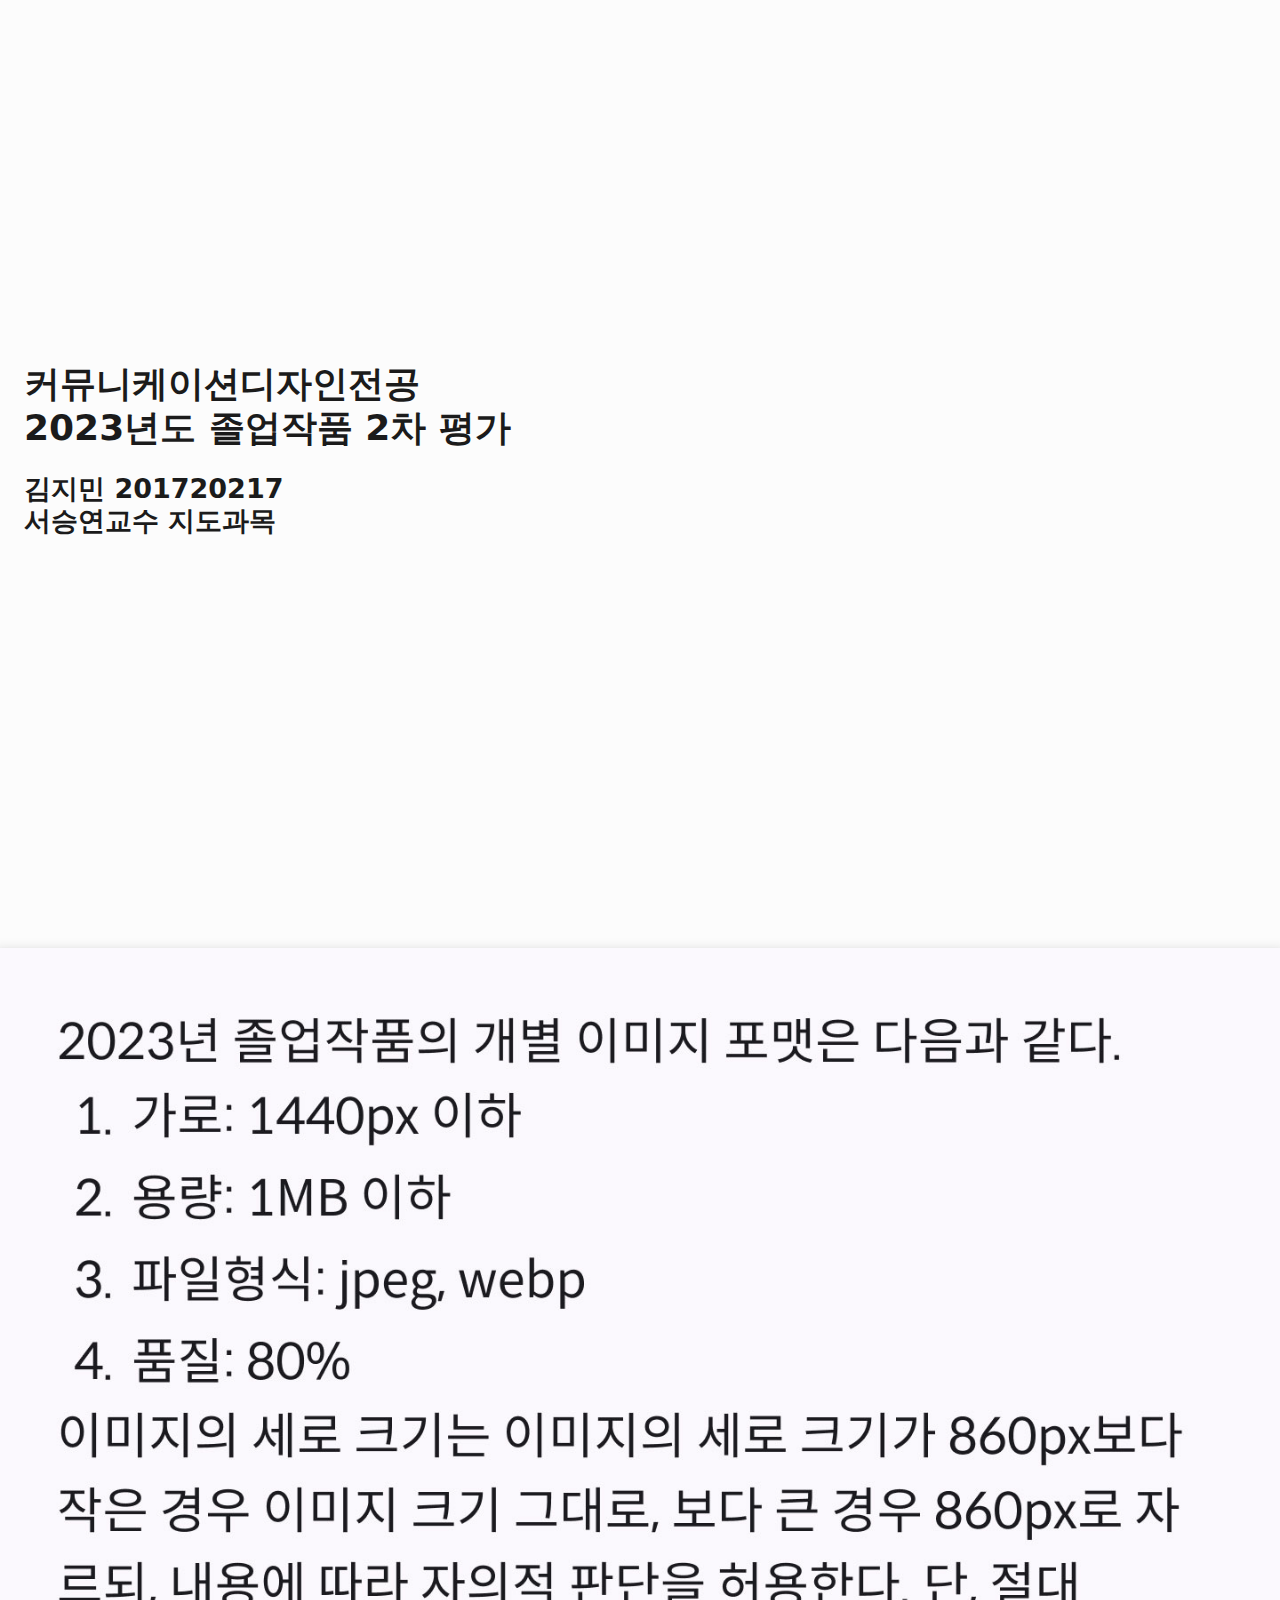
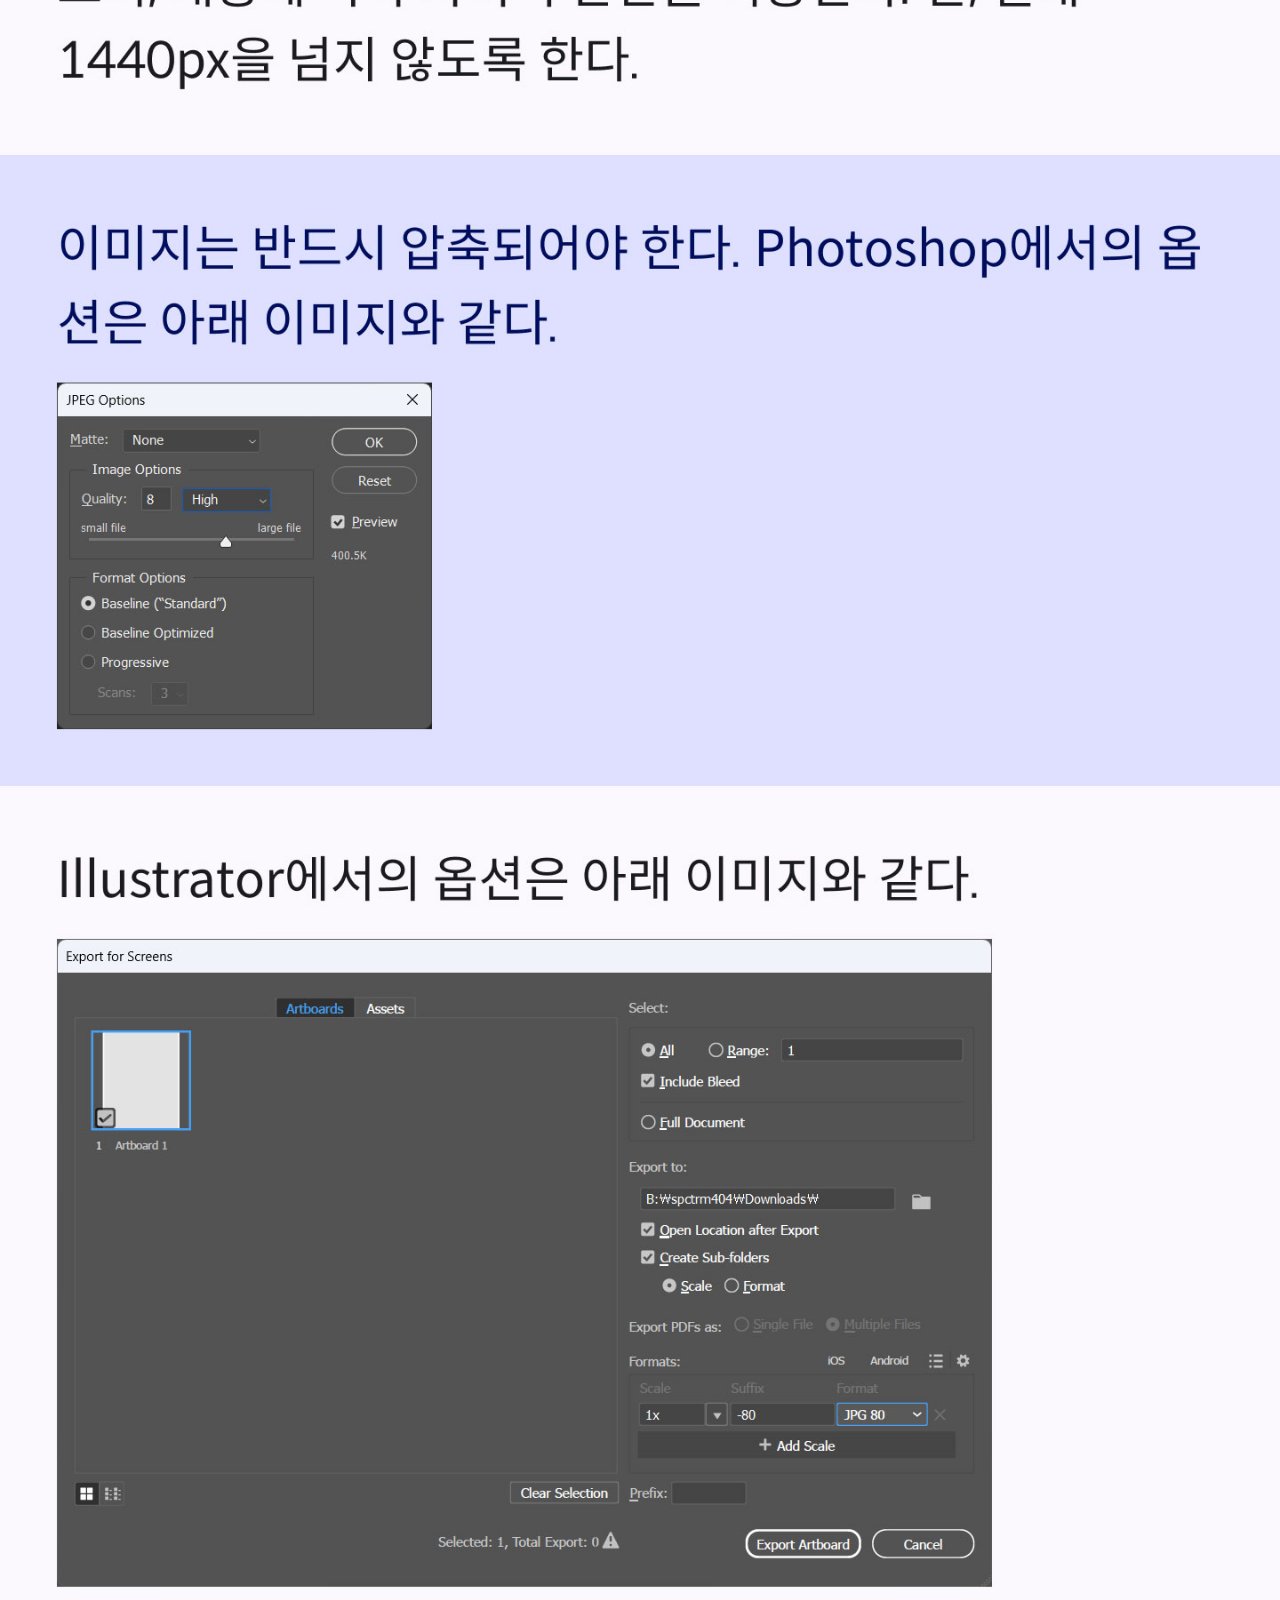
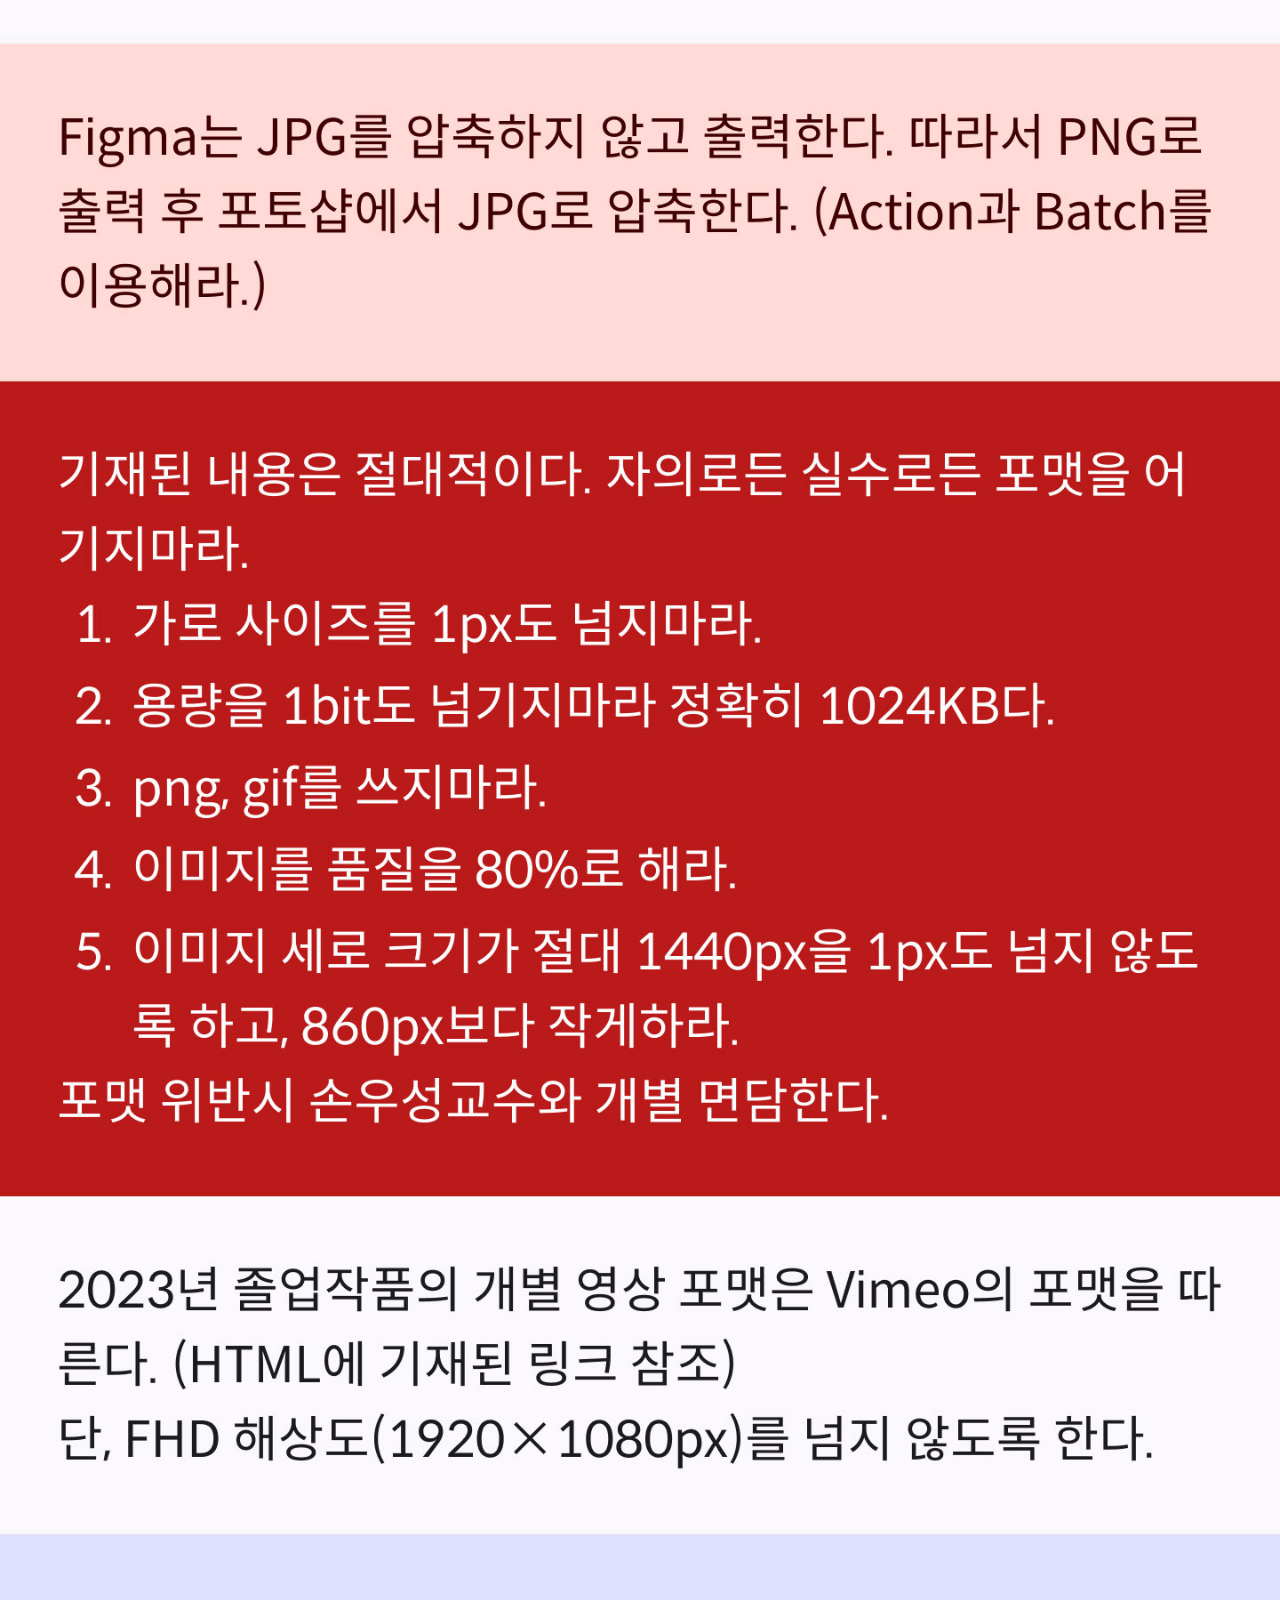
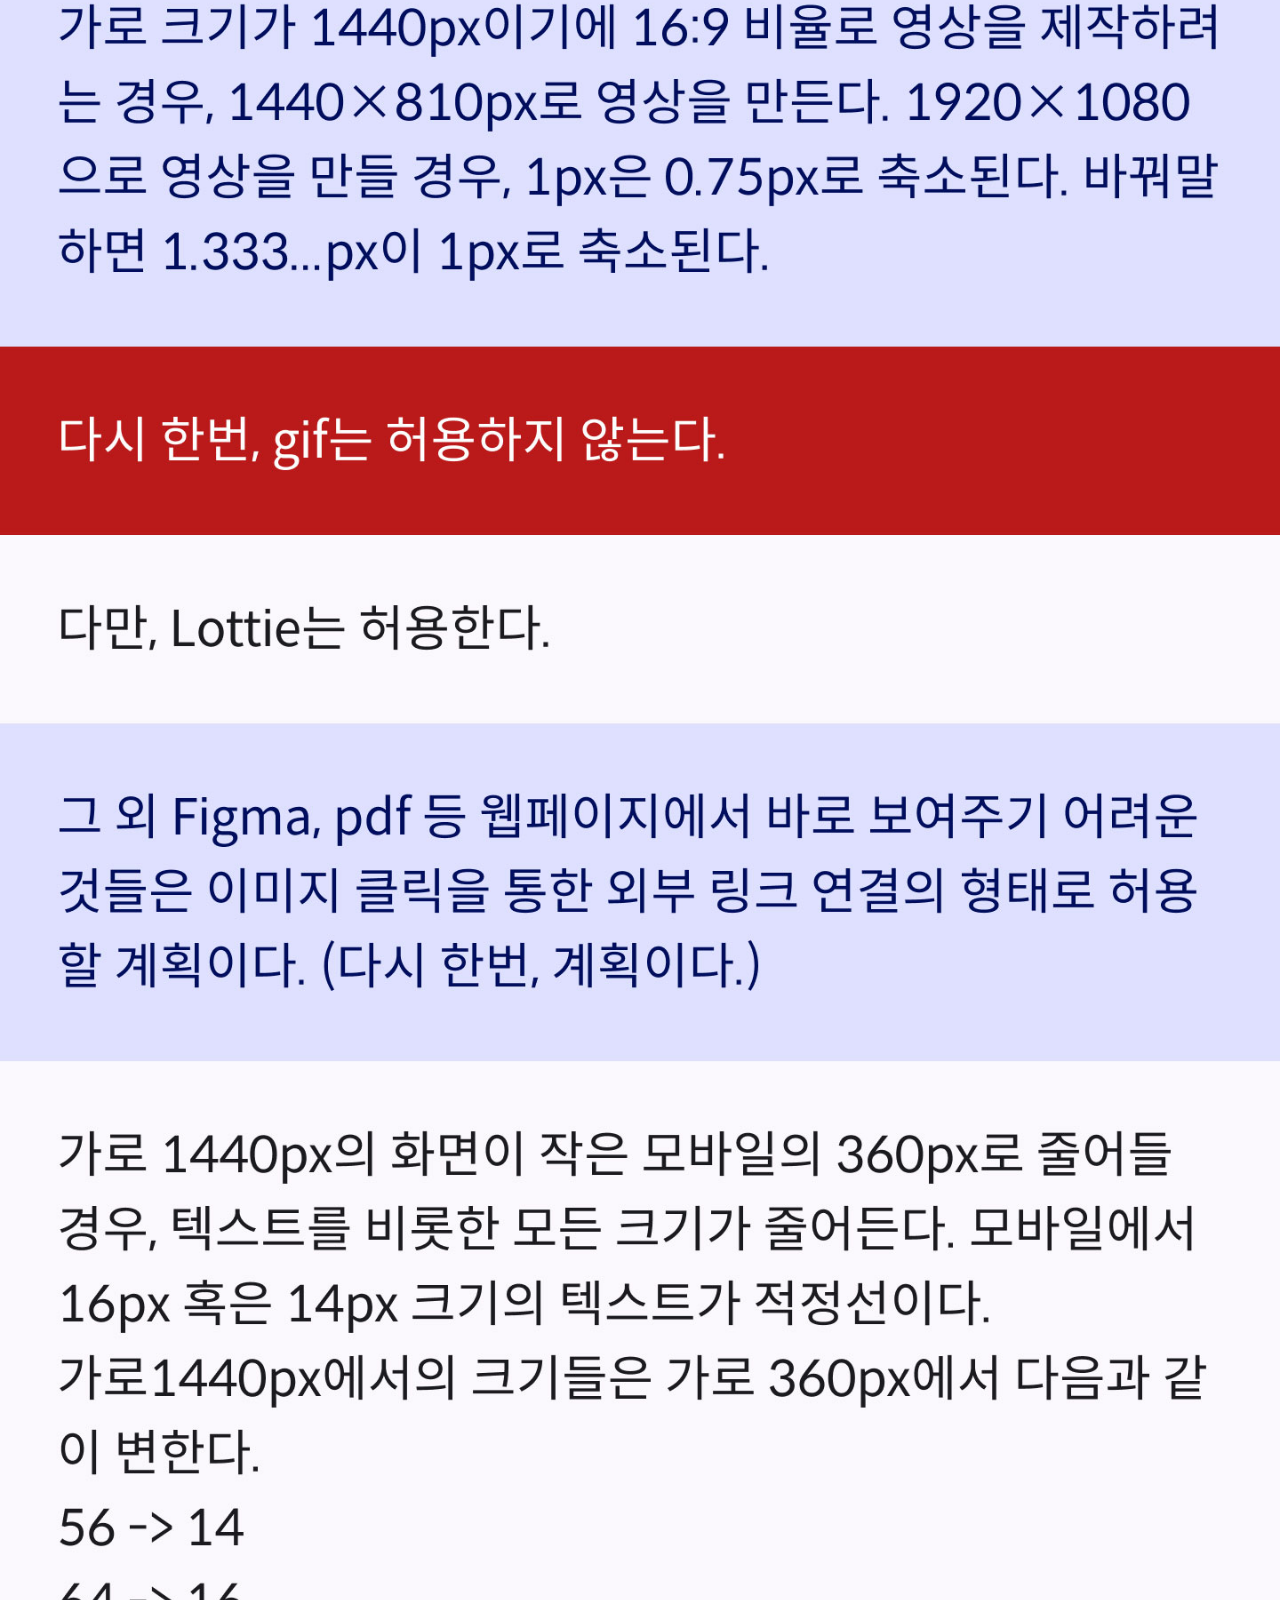
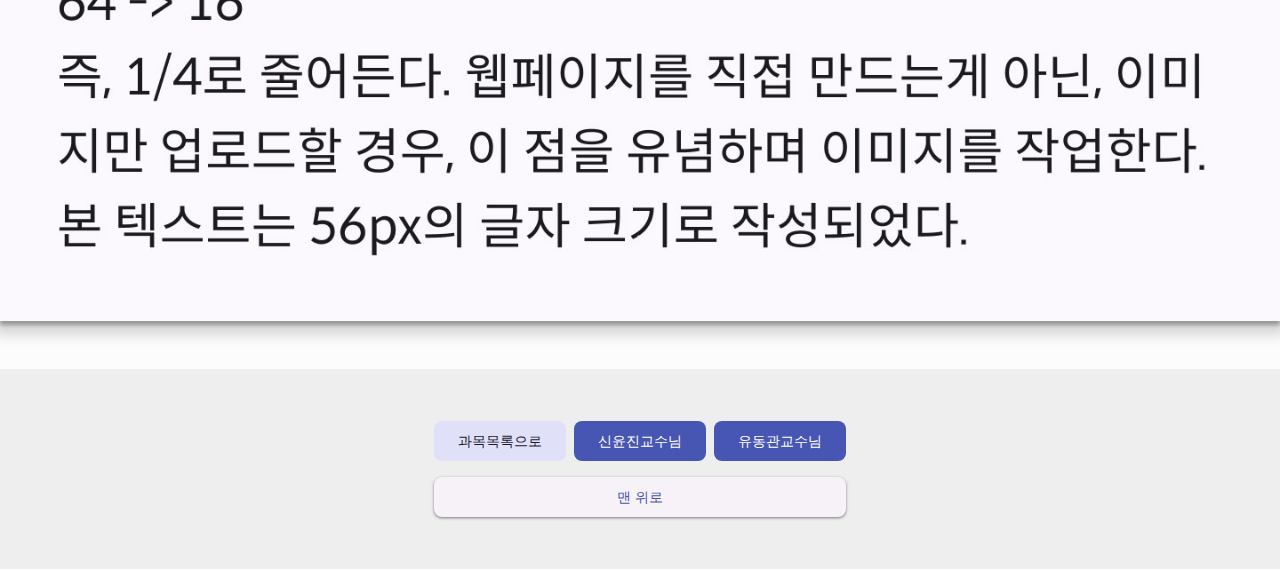
==== src/subject1/subject1.html @ 8c080e9e "졸전2차" ====
<!DOCTYPE html>
<html lang="ko">
  <head>
    <meta charset="UTF-8" />
    <meta http-equiv="X-UA-Compatible" content="IE=edge" />
    <meta name="viewport" content="width=device-width, initial-scale=1.0" />
    <link rel="stylesheet" href="../../style/subject.css" />
    <title></title>
    <script>
      const index = 1;
    </script>
    <script src="./script/reference.js"></script>
    <script type="module" src="../../script/subject.js" defer></script>
  </head>
  <body>
    <header id="header">
      <div class="wrapper">
        <h1 id="title"></h1>
        <h2 id="subtitle"></h2>
      </div>
    </header>
    <main>
      <div class="shaddowWrap">
        <section>
          <div class="wrapper">
            <!-- 이 아래로만 수정하시오. 이 위를 수정해서 발생하는 모든 문제는 학생이 알아서 해결하시오. -->
            <!-- 절대 1개 파일의 용량이 100MB를 넘지 않도록 하시오. 이를 어겨 발생하는 모든 문제는 학생이 알아서 해결하시오. -->
            <!-- 1개 파일의 용량을 1MB 이하로 하시오. -->
            <!-- 비메오 영상 포맷 가이드라인 링크: https://help.vimeo.com/hc/en-us/articles/12426043233169-Video-and-audio-compression-guidelines -->
            <img src="./assets/sliced_01.jpg" alt="" />
            <img src="./assets/sliced_02.jpg" alt="" />
            <img src="./assets/sliced_03.jpg" alt="" />
            <img src="./assets/sliced_04.jpg" alt="" />
            <img src="./assets/sliced_05.jpg" alt="" />
            <img src="./assets/sliced_06.jpg" alt="" />
            <img src="./assets/sliced_07.jpg" alt="" />
            <img src="./assets/sliced_08.jpg" alt="" />
            <img src="./assets/sliced_09.jpg" alt="" />
            <!-- 비메오 영상 포맷 가이드라인 링크: https://help.vimeo.com/hc/en-us/articles/12426043233169-Video-and-audio-compression-guidelines -->
            <!-- 1개 파일의 용량을 1MB 이하로 하시오. -->
            <!-- 절대 1개 파일의 용량이 100MB를 넘지 않도록 하시오. 이를 어겨 발생하는 모든 문제는 학생이 알아서 해결하시오. -->
            <!-- 이 위로만 수정하시오. 이 아래를 수정해서 발생하는 모든 문제는 학생이 알아서 해결하시오. -->
          </div>
        </section>
      </div>
    </main>
    <nav>
      <div class="wrapper">
        <a
          href="../../index.html"
          class="btn btn--width-stretch btn--type-tonal">
          과목목록으로
        </a>
        <a
          href="../subject1/subject1.html"
          id="subject1"
          class="subject btn btn--width-stretch"></a>
        <a
          href="../subject2/subject2.html"
          id="subject2"
          class="subject btn btn--width-stretch"></a>
        <a
          href="../subject3/subject3.html"
          id="subject3"
          class="subject btn btn--width-stretch"></a>
        <a
          class="fullColumn innerLink btn btn--width-stretch btn--type-elevated"
          href="#header">
          맨 위로
        </a>
      </div>
    </nav>
  </body>
</html>
---- style/subject.css ----
/* stylelint-disable selector-class-pattern */
@import "./theme.dark.css" (prefers-color-scheme: dark);
@import "./theme.light.css" (prefers-color-scheme: light);
:root {
  --max-width: 90rem;
}

*,
*::before,
*::after {
  box-sizing: border-box;
}

html {
  color-scheme: light dark;
  scroll-behavior: smooth;
}

body {
  margin: 0;
  overflow-x: hidden;
  background: var(--bg);
  color: var(--txt);
  font-family: system-ui;
  font-size: 1.125rem;
  line-height: 1.5;
}

h1,
h2,
h3,
h4,
h5,
h6 {
  line-height: 1.2;
}

a {
  color: var(--txt-primary);
  text-decoration: none;
}
a:link {
  color: var(--txt-primary);
}
a:visited {
  color: var(--txt-tertiary);
}
a:hover {
  color: var(--txt-primary);
}
a:focus {
  color: var(--txt-primary);
}
a:active {
  color: var(--txt-primary);
}

iframe,
img,
picture,
svg,
video {
  display: block;
  max-width: 100%;
}

.wrapper {
  max-width: var(--max-width);
  margin-inline: auto;
  padding: 3rem 1.5rem;
}

a.btn,
.btn {
  display: flex;
  position: relative;
  z-index: 1;
  align-items: center;
  justify-content: center;
  width: -moz-fit-content;
  width: fit-content;
  min-height: 3rem;
  padding-inline: 1.5rem;
  color: var(--btn-filled-txt);
  font-size: 0.875rem;
  font-weight: 500;
  line-height: 1.25rem;
  text-align: center;
}
a.btn::after,
.btn::after {
  content: "";
  position: absolute;
  z-index: -1;
  height: 2.5rem;
  transition: background-color 150ms ease-out, box-shadow 150ms ease-out, color 150ms ease-out;
  border-radius: 0.5rem;
  background-color: var(--btn-filled-bg);
  inset-inline: 0;
}
a.btn:hover,
.btn:hover {
  color: var(--btn-filled-txt);
}
a.btn:hover::after,
.btn:hover::after {
  background-color: var(--btn-filled-bg-hover);
}
a.btn:focus,
.btn:focus {
  color: var(--btn-filled-txt);
}
a.btn:focus::after,
.btn:focus::after {
  background-color: var(--btn-filled-bg-focused);
}
a.btn:active,
.btn:active {
  color: var(--btn-filled-txt);
}
a.btn:active::after,
.btn:active::after {
  background-color: var(--btn-filled-bg-pressed);
}
a.btn.disabled,
.btn.disabled {
  color: var(--btn-filled-txt-disabled);
}
a.btn.disabled::after,
.btn.disabled::after {
  background-color: var(--btn-filled-bg-disabled);
}
a.btn--width-stretch,
.btn--width-stretch {
  width: 100%;
}
a.btn--type-tonal,
.btn--type-tonal {
  color: var(--btn-tonal-txt);
}
a.btn--type-tonal::after,
.btn--type-tonal::after {
  background-color: var(--btn-tonal-bg);
}
a.btn--type-tonal:hover,
.btn--type-tonal:hover {
  color: var(--btn-tonal-txt);
}
a.btn--type-tonal:hover::after,
.btn--type-tonal:hover::after {
  background-color: var(--btn-tonal-bg-hover);
}
a.btn--type-tonal:focus,
.btn--type-tonal:focus {
  color: var(--btn-tonal-txt);
}
a.btn--type-tonal:focus::after,
.btn--type-tonal:focus::after {
  background-color: var(--btn-tonal-bg-focused);
}
a.btn--type-tonal:active,
.btn--type-tonal:active {
  color: var(--btn-tonal-txt);
}
a.btn--type-tonal:active::after,
.btn--type-tonal:active::after {
  background-color: var(--btn-tonal-bg-pressed);
}
a.btn--type-tonal.disabled,
.btn--type-tonal.disabled {
  color: var(--btn-tonal-txt-disabled);
}
a.btn--type-tonal.disabled::after,
.btn--type-tonal.disabled::after {
  background-color: var(--btn-tonal-bg-disabled);
}
a.btn--type-elevated,
.btn--type-elevated {
  color: var(--btn-elevated-txt);
}
a.btn--type-elevated::after,
.btn--type-elevated::after {
  background-color: var(--btn-elevated-bg);
}
a.btn--type-elevated:hover,
.btn--type-elevated:hover {
  color: var(--btn-elevated-txt);
}
a.btn--type-elevated:hover::after,
.btn--type-elevated:hover::after {
  background-color: var(--btn-elevated-bg-hover);
}
a.btn--type-elevated:focus,
.btn--type-elevated:focus {
  color: var(--btn-elevated-txt);
}
a.btn--type-elevated:focus::after,
.btn--type-elevated:focus::after {
  background-color: var(--btn-elevated-bg-focused);
}
a.btn--type-elevated:active,
.btn--type-elevated:active {
  color: var(--btn-elevated-txt);
}
a.btn--type-elevated:active::after,
.btn--type-elevated:active::after {
  background-color: var(--btn-elevated-bg-pressed);
}
a.btn--type-elevated.disabled,
.btn--type-elevated.disabled {
  color: var(--btn-elevated-txt-disabled);
}
a.btn--type-elevated.disabled::after,
.btn--type-elevated.disabled::after {
  background-color: var(--btn-elevated-bg-disabled);
}

@media (prefers-color-scheme: dark) {
  .btn:hover::after {
    box-shadow: 0 0.0625rem 0.1875rem 0.0625rem rgba(0, 0, 0, 0.15), 0 0.0625rem 0.125rem rgba(0, 0, 0, 0.3);
  }
  .btn--type-elevated::after {
    box-shadow: 0 0.0625rem 0.1875rem 0.0625rem rgba(0, 0, 0, 0.15), 0 0.0625rem 0.125rem rgba(0, 0, 0, 0.3);
  }
  .btn--type-elevated:hover::after {
    box-shadow: 0 0.125rem 0.375rem 0.125rem rgba(0, 0, 0, 0.15), 0 0.0625rem 0.125rem rgba(0, 0, 0, 0.3);
  }
  .btn--type-elevated:focus::after {
    box-shadow: 0 0.0625rem 0.1875rem 0.0625rem rgba(0, 0, 0, 0.15), 0 0.0625rem 0.125rem rgba(0, 0, 0, 0.3);
  }
  .btn--type-elevated:active::after {
    box-shadow: 0 0.0625rem 0.1875rem 0.0625rem rgba(0, 0, 0, 0.15), 0 0.0625rem 0.125rem rgba(0, 0, 0, 0.3);
  }
}
@media (prefers-color-scheme: light) {
  .btn:hover::after {
    box-shadow: 0 0.0625rem 0.125rem rgba(0, 0, 0, 0.3), 0 0.0625rem 0.1875rem 0.0625rem rgba(0, 0, 0, 0.15);
  }
  .btn--type-elevated::after {
    box-shadow: 0 0.0625rem 0.125rem rgba(0, 0, 0, 0.3), 0 0.0625rem 0.1875rem 0.0625rem rgba(0, 0, 0, 0.15);
  }
  .btn--type-elevated:hover::after {
    box-shadow: 0 0.0625rem 0.125rem rgba(0, 0, 0, 0.3), 0 0.125rem 0.375rem 0.125rem rgba(0, 0, 0, 0.15);
  }
  .btn--type-elevated:focus::after {
    box-shadow: 0 0.0625rem 0.125rem rgba(0, 0, 0, 0.3), 0 0.0625rem 0.1875rem 0.0625rem rgba(0, 0, 0, 0.15);
  }
  .btn--type-elevated:active::after {
    box-shadow: 0 0.0625rem 0.125rem rgba(0, 0, 0, 0.3), 0 0.0625rem 0.1875rem 0.0625rem rgba(0, 0, 0, 0.15);
  }
}
iframe,
img,
picture,
svg,
video,
.lottie {
  margin-inline: auto;
}
iframe.fullWidth,
img.fullWidth,
picture.fullWidth,
svg.fullWidth,
video.fullWidth,
.lottie.fullWidth {
  width: 100%;
}

header .wrapper {
  display: flex;
  flex-direction: column;
  align-items: flex-start;
  justify-content: center;
  min-height: 100dvh;
  gap: 1.5rem;
}
header .wrapper > * {
  margin: 0;
}

nav {
  background-color: var(--bg-variant);
  color: var(--txt-variant);
}
nav .wrapper {
  display: grid;
  grid-template-columns: repeat(3, 1fr);
  grid-template-rows: repeat(2, 1fr);
  align-items: center;
  width: -moz-fit-content;
  width: fit-content;
  justify-items: stretch;
  gap: 0.5rem;
}
nav .wrapper .fullColumn {
  grid-column: 1/-1;
}

main .shaddowWrap {
  position: relative;
  max-width: var(--max-width);
  margin: 3rem auto;
}
main section:has(h1, h2, h3, h4, h5, h6, p) .wrapper {
  box-sizing: content-box;
  max-width: 80ch;
}
main section:has(iframe, img, picture, svg, video, .lottie) .wrapper {
  padding: 0;
}

footer ol li {
  text-transform: capitalize;
}

@media (prefers-color-scheme: dark) {
  main .shaddowWrap {
    box-shadow: 0 0.5rem 0.75rem 0.375rem rgba(0, 0, 0, 0.15), 0 0.25rem 0.25rem rgba(0, 0, 0, 0.3);
  }
}
@media (prefers-color-scheme: light) {
  main .shaddowWrap {
    box-shadow: 0 0.5rem 0.75rem 0.375rem rgba(0, 0, 0, 0.15), 0 0.25rem 0.25rem rgba(0, 0, 0, 0.3);
  }
}
@media (width < 37.5rem) {
  body {
    font-size: 16px;
  }
  .wrapper {
    padding-inline: 1rem;
  }
  nav .wrapper {
    grid-template-columns: 1fr;
    grid-template-rows: repeat(4, 1fr);
  }
  nav .wrapper .fullColumn {
    grid-column: 1;
  }
}
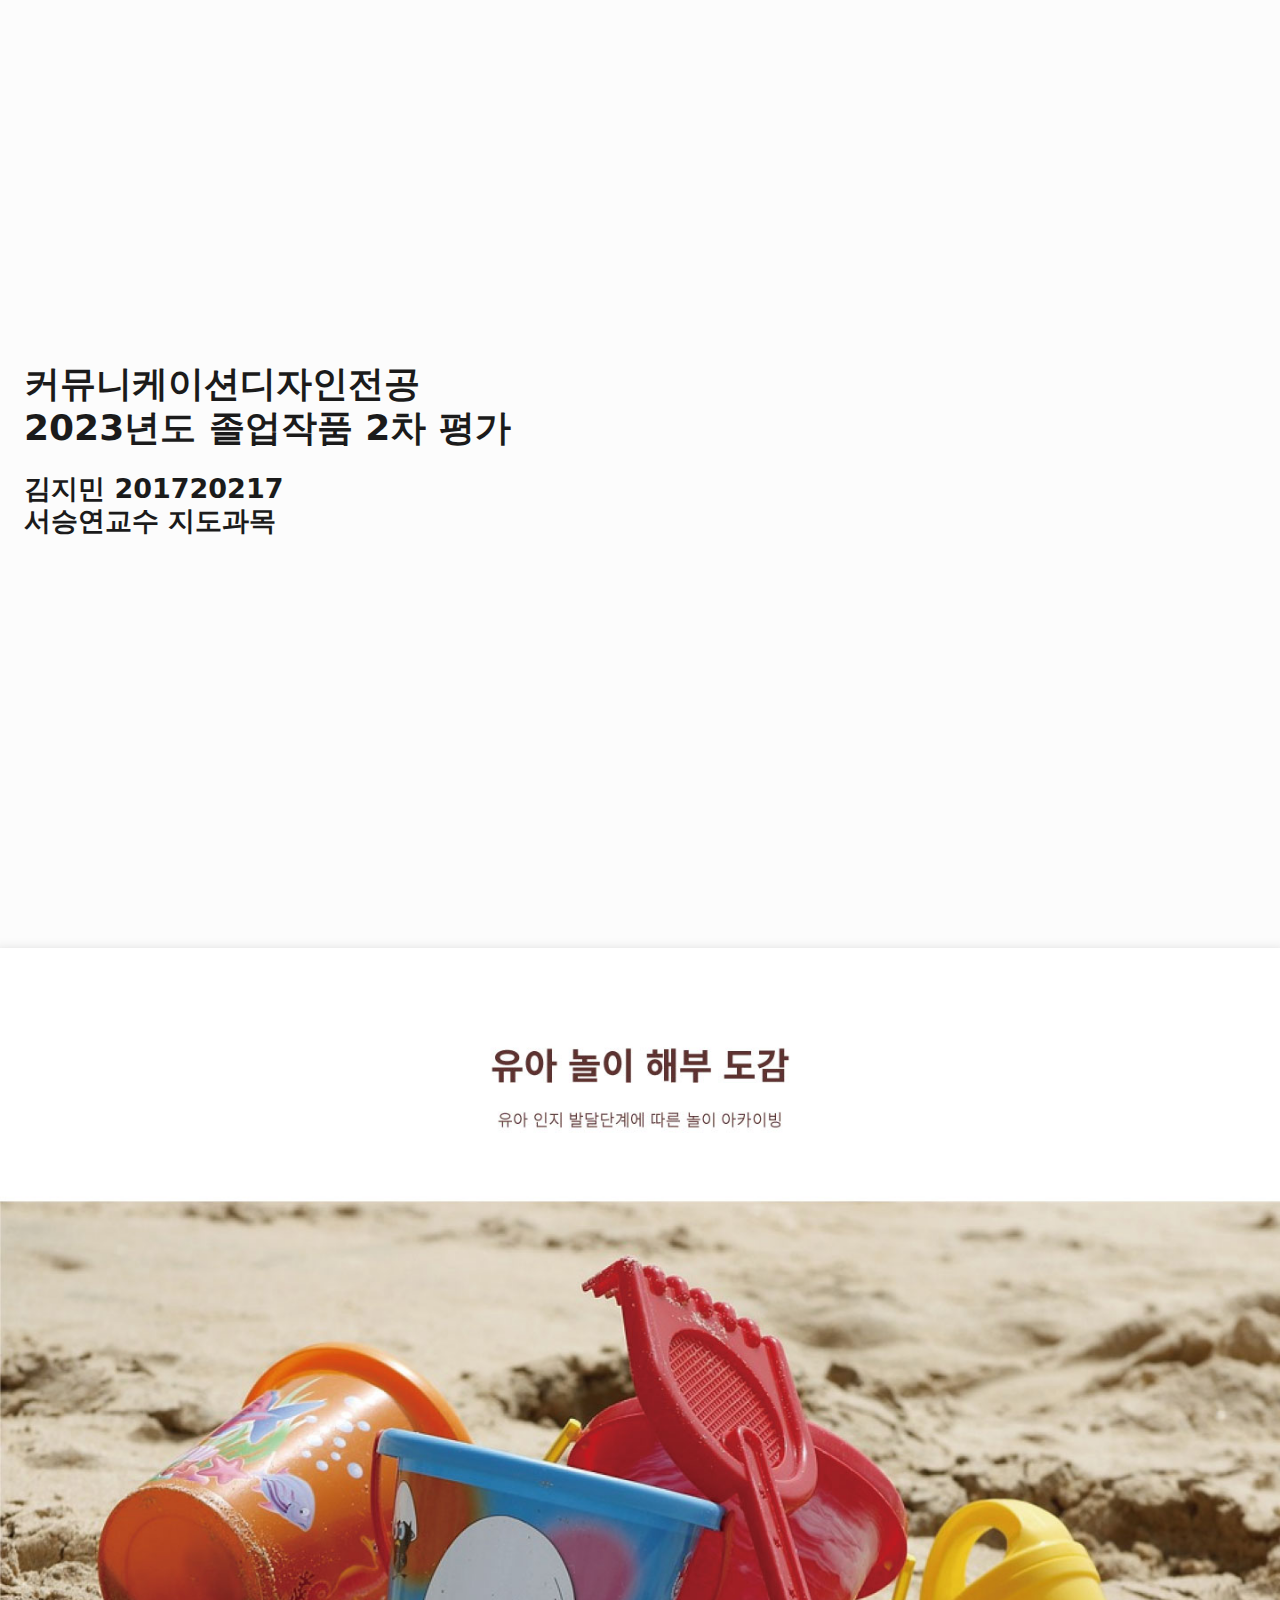
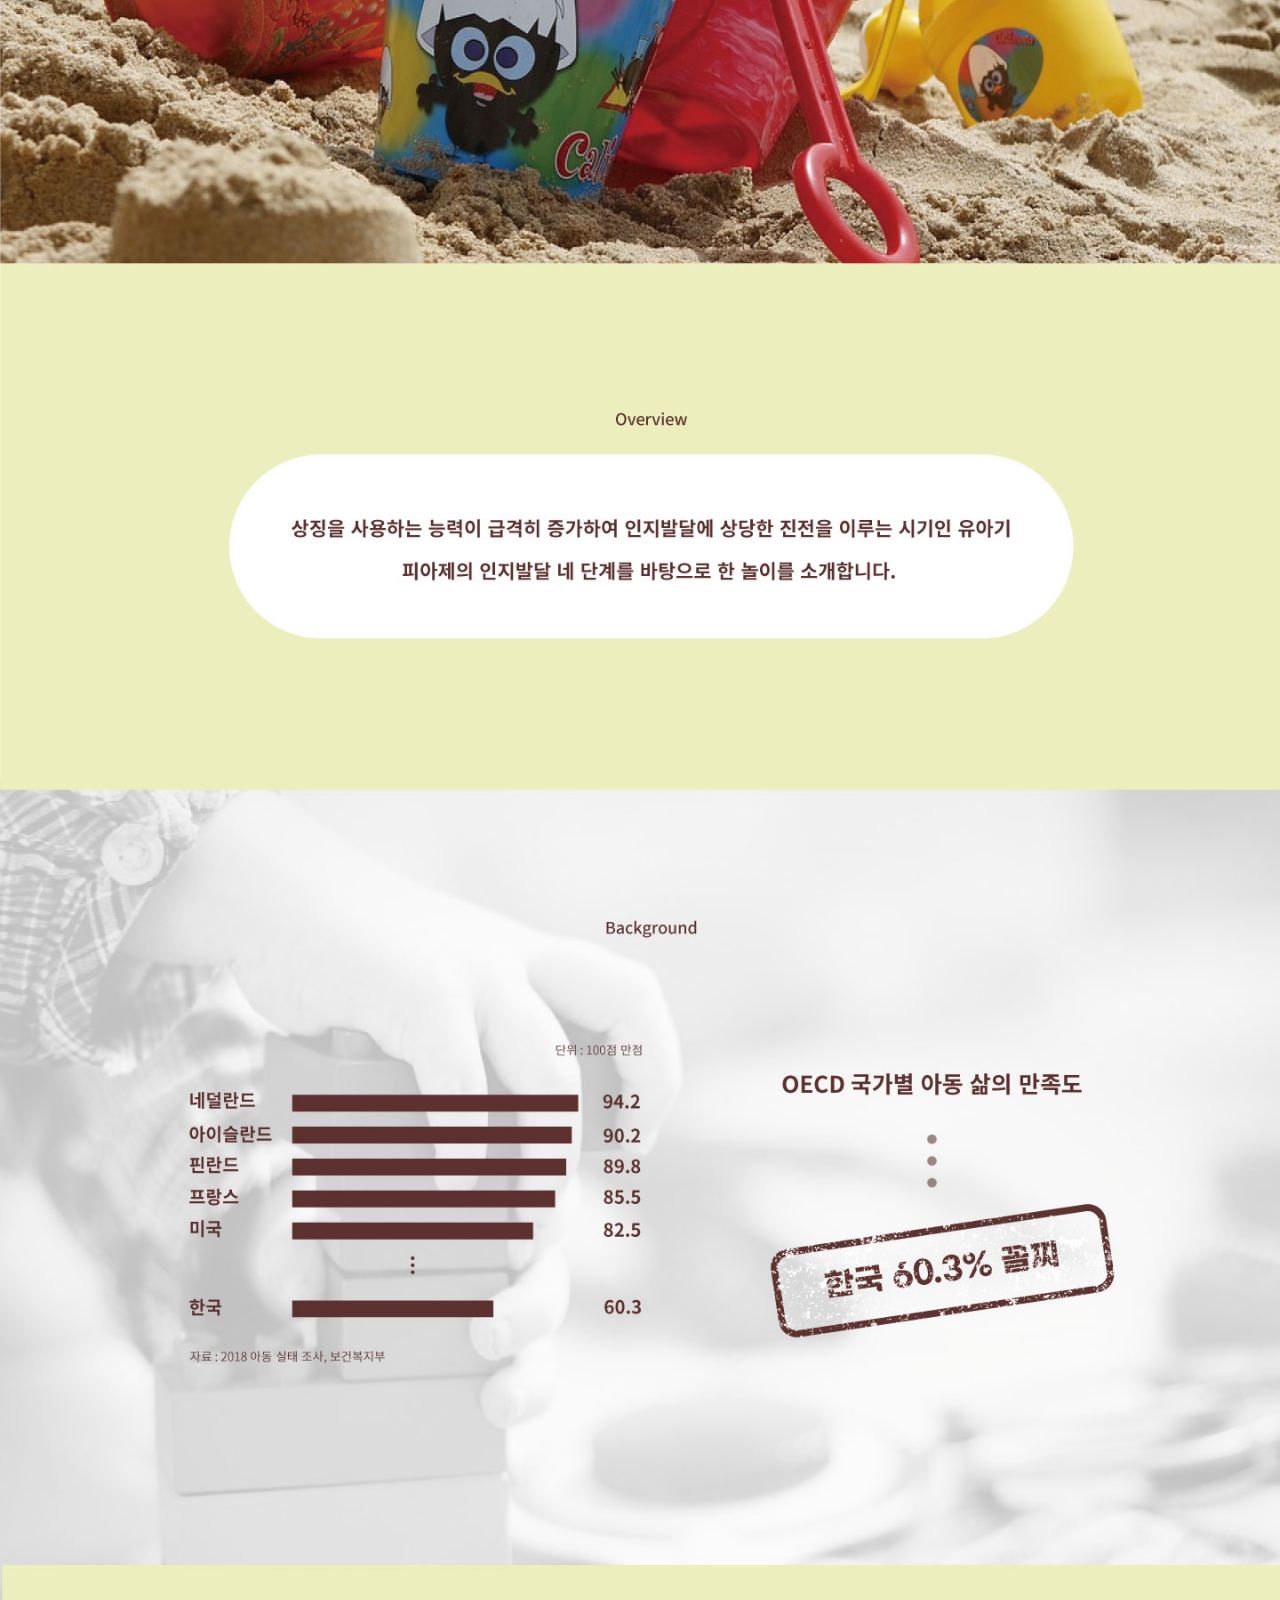
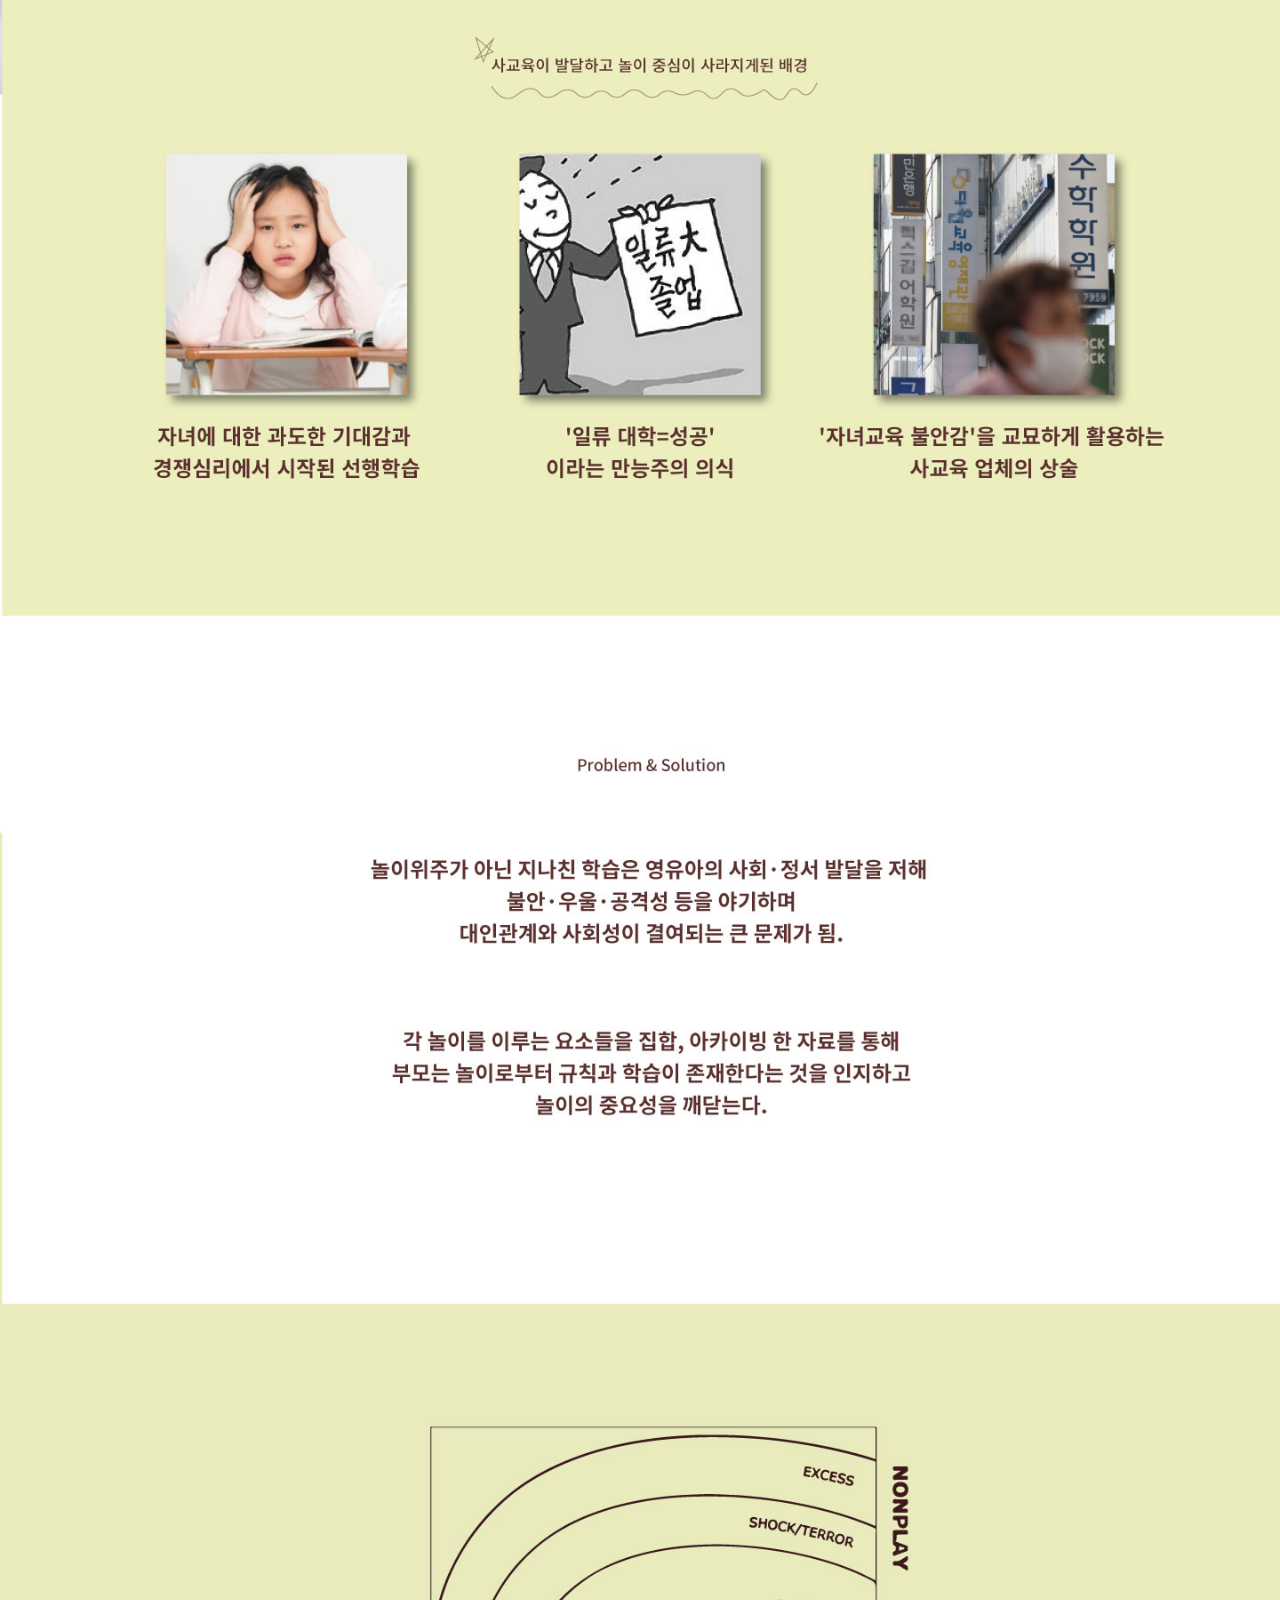
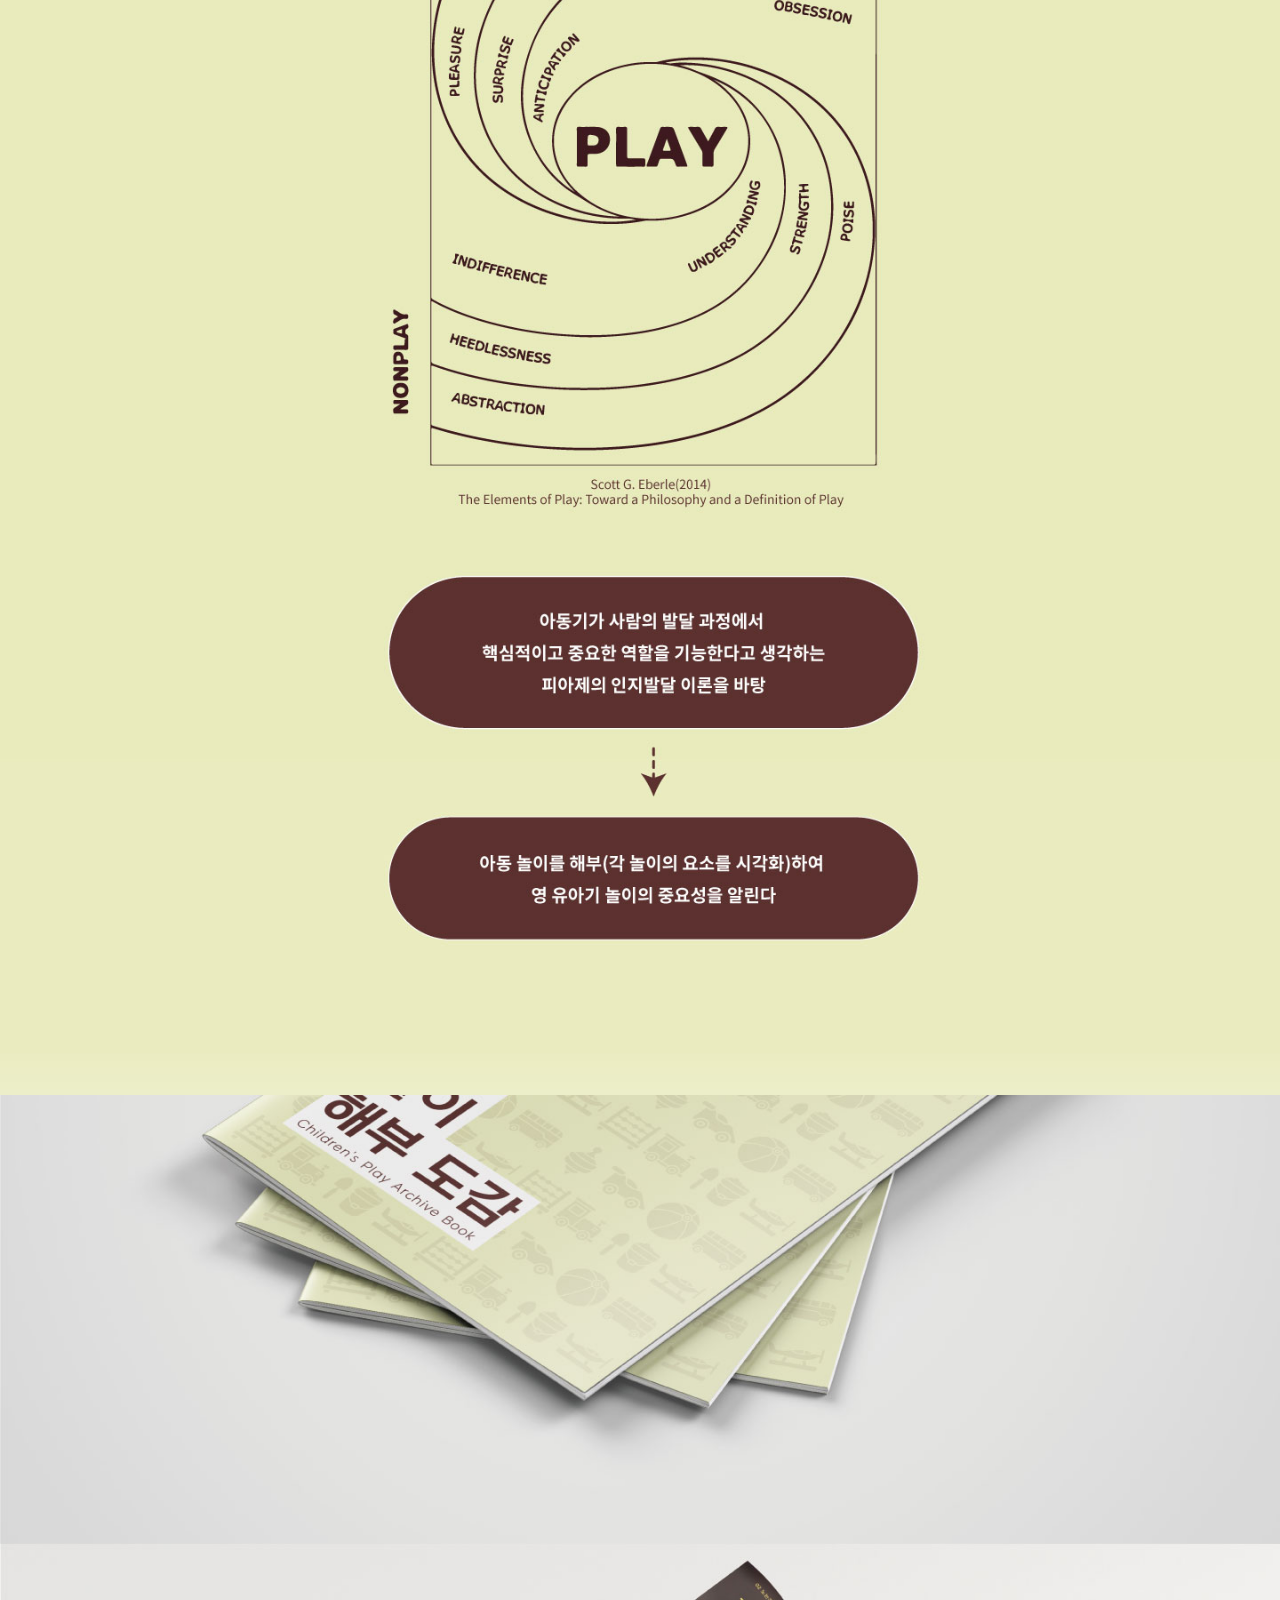
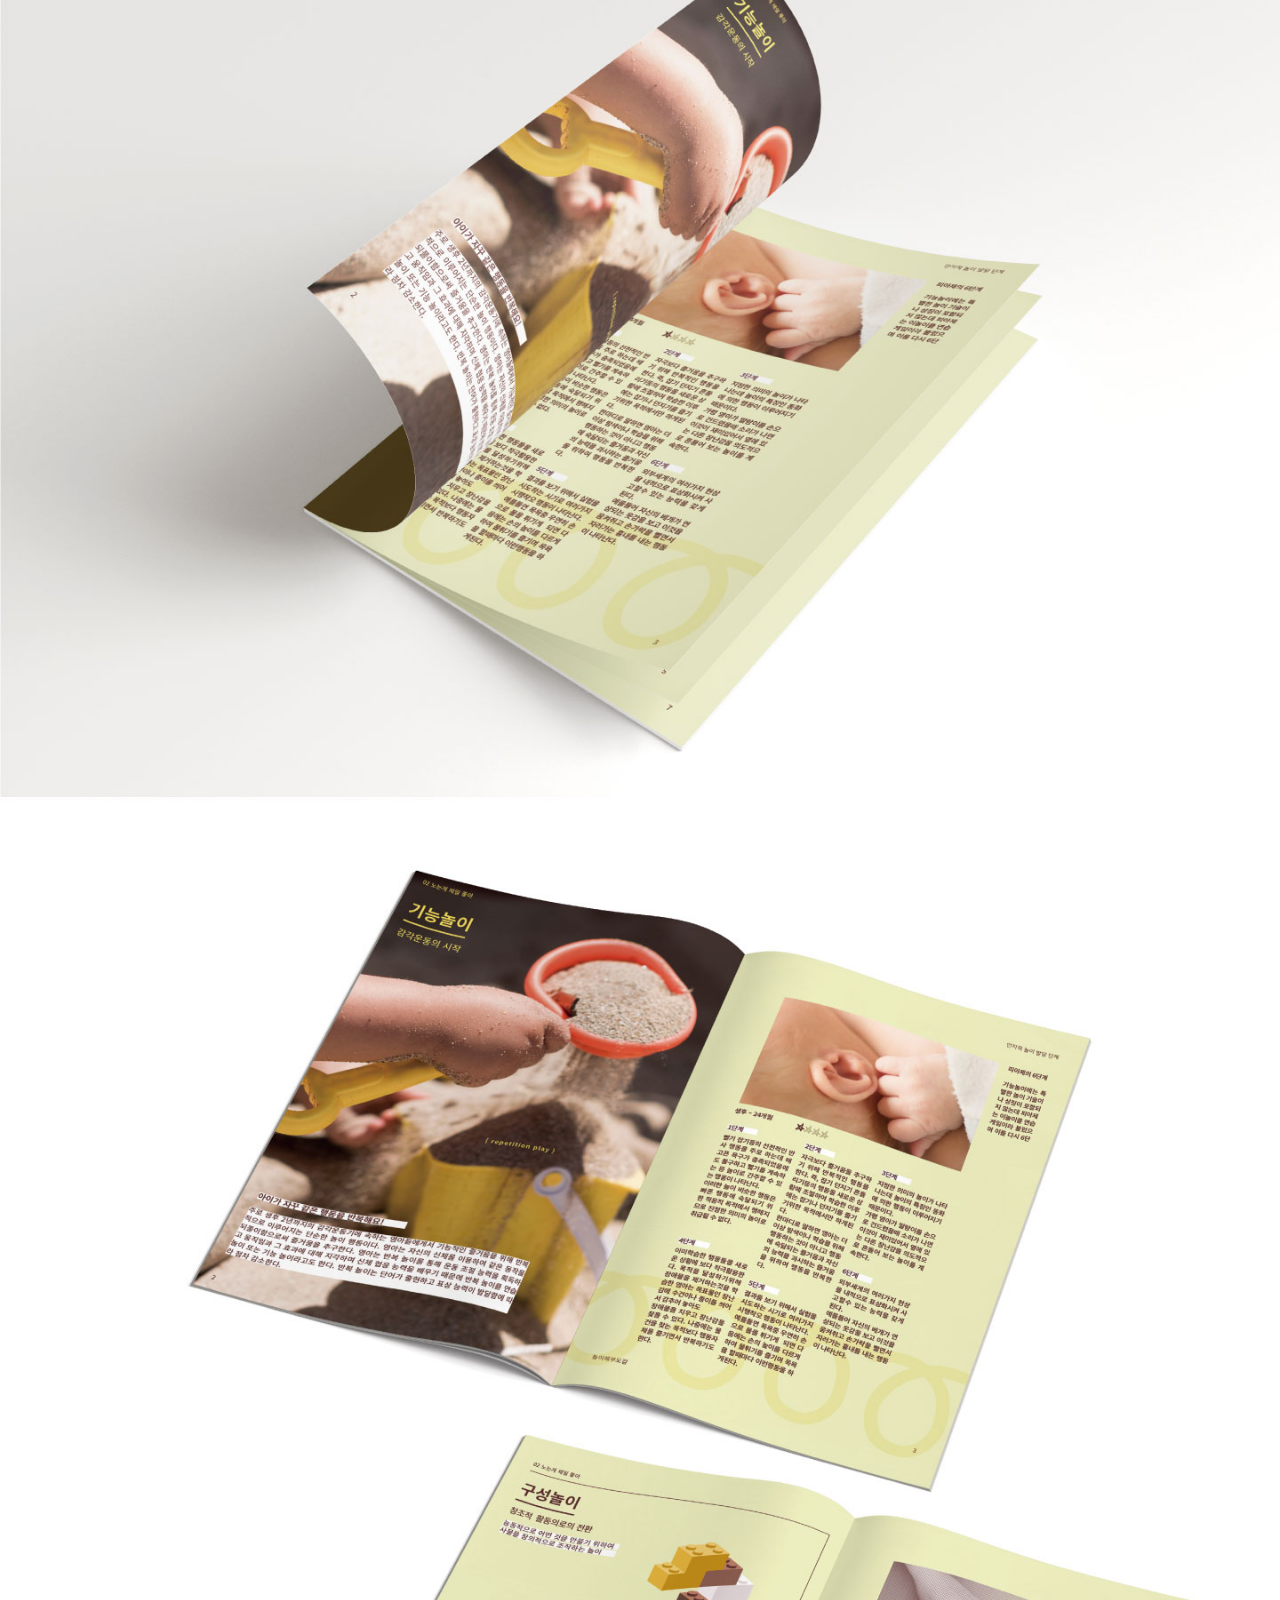
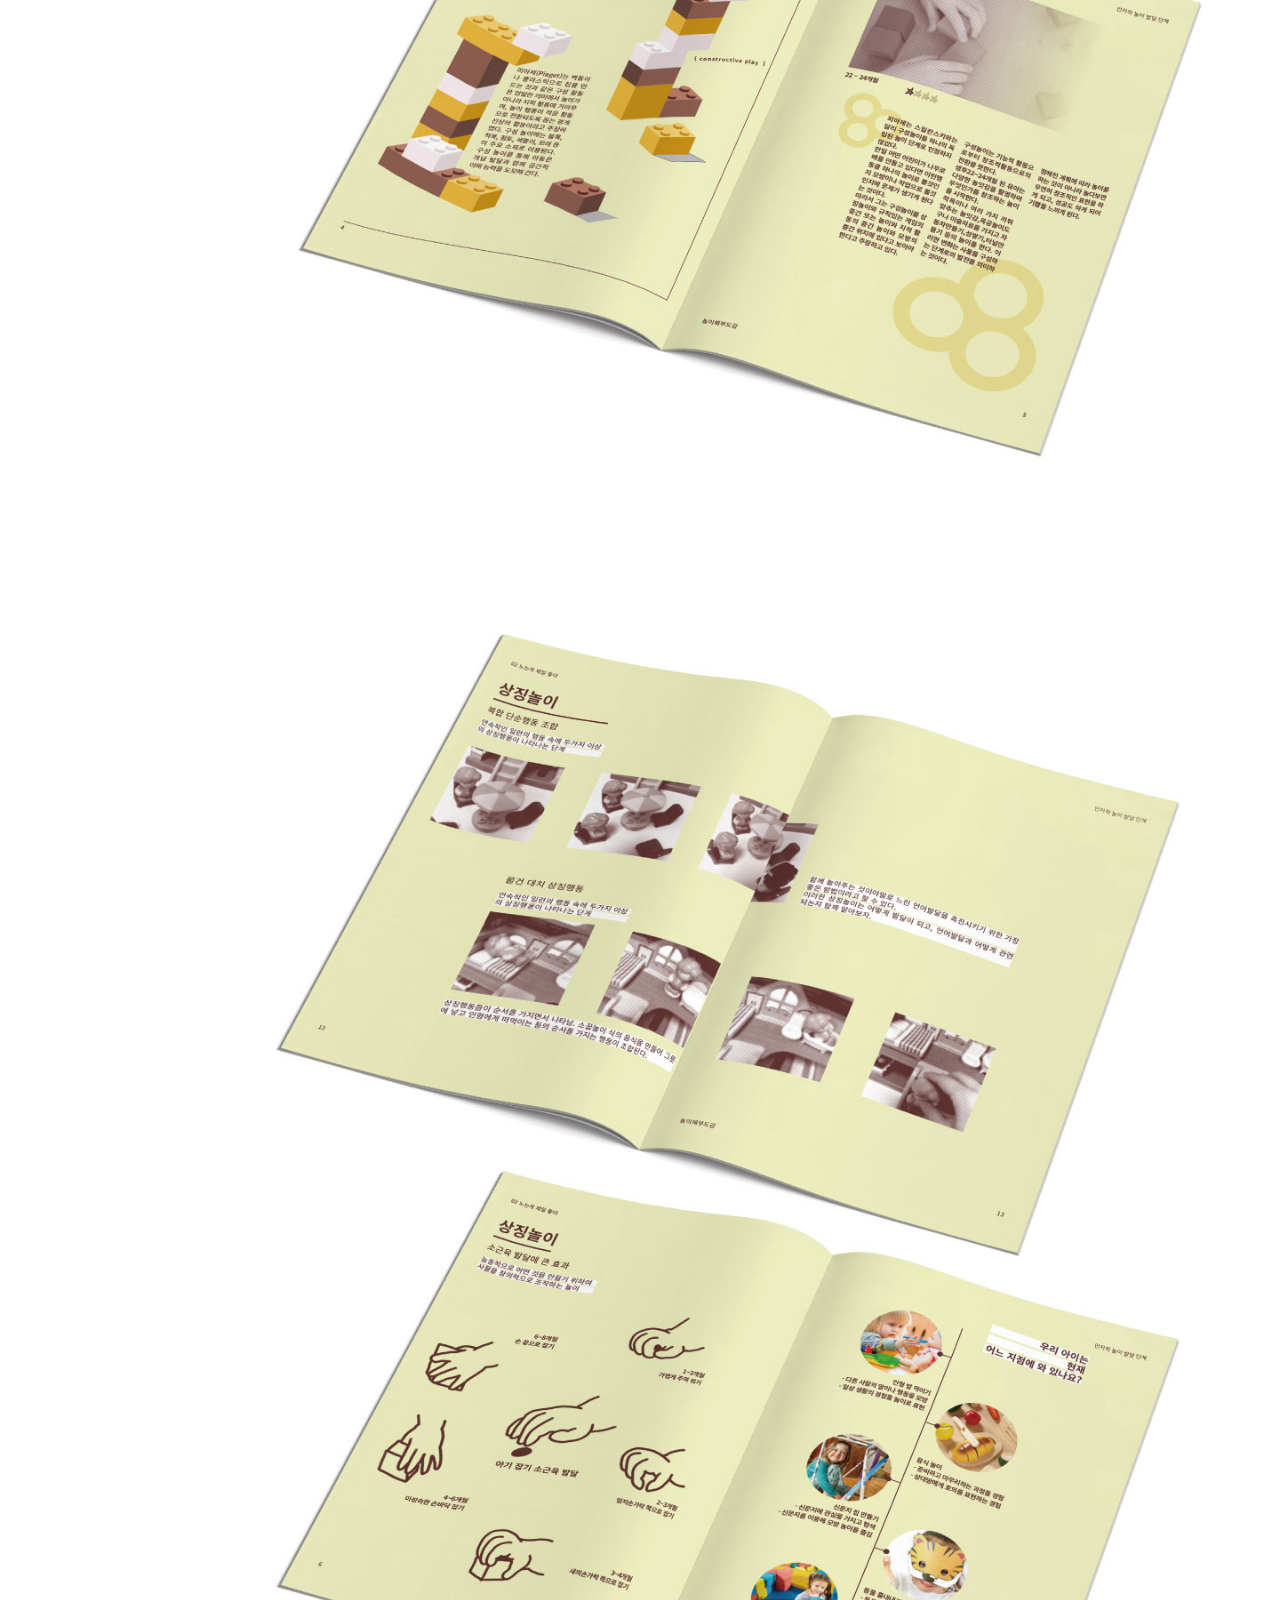
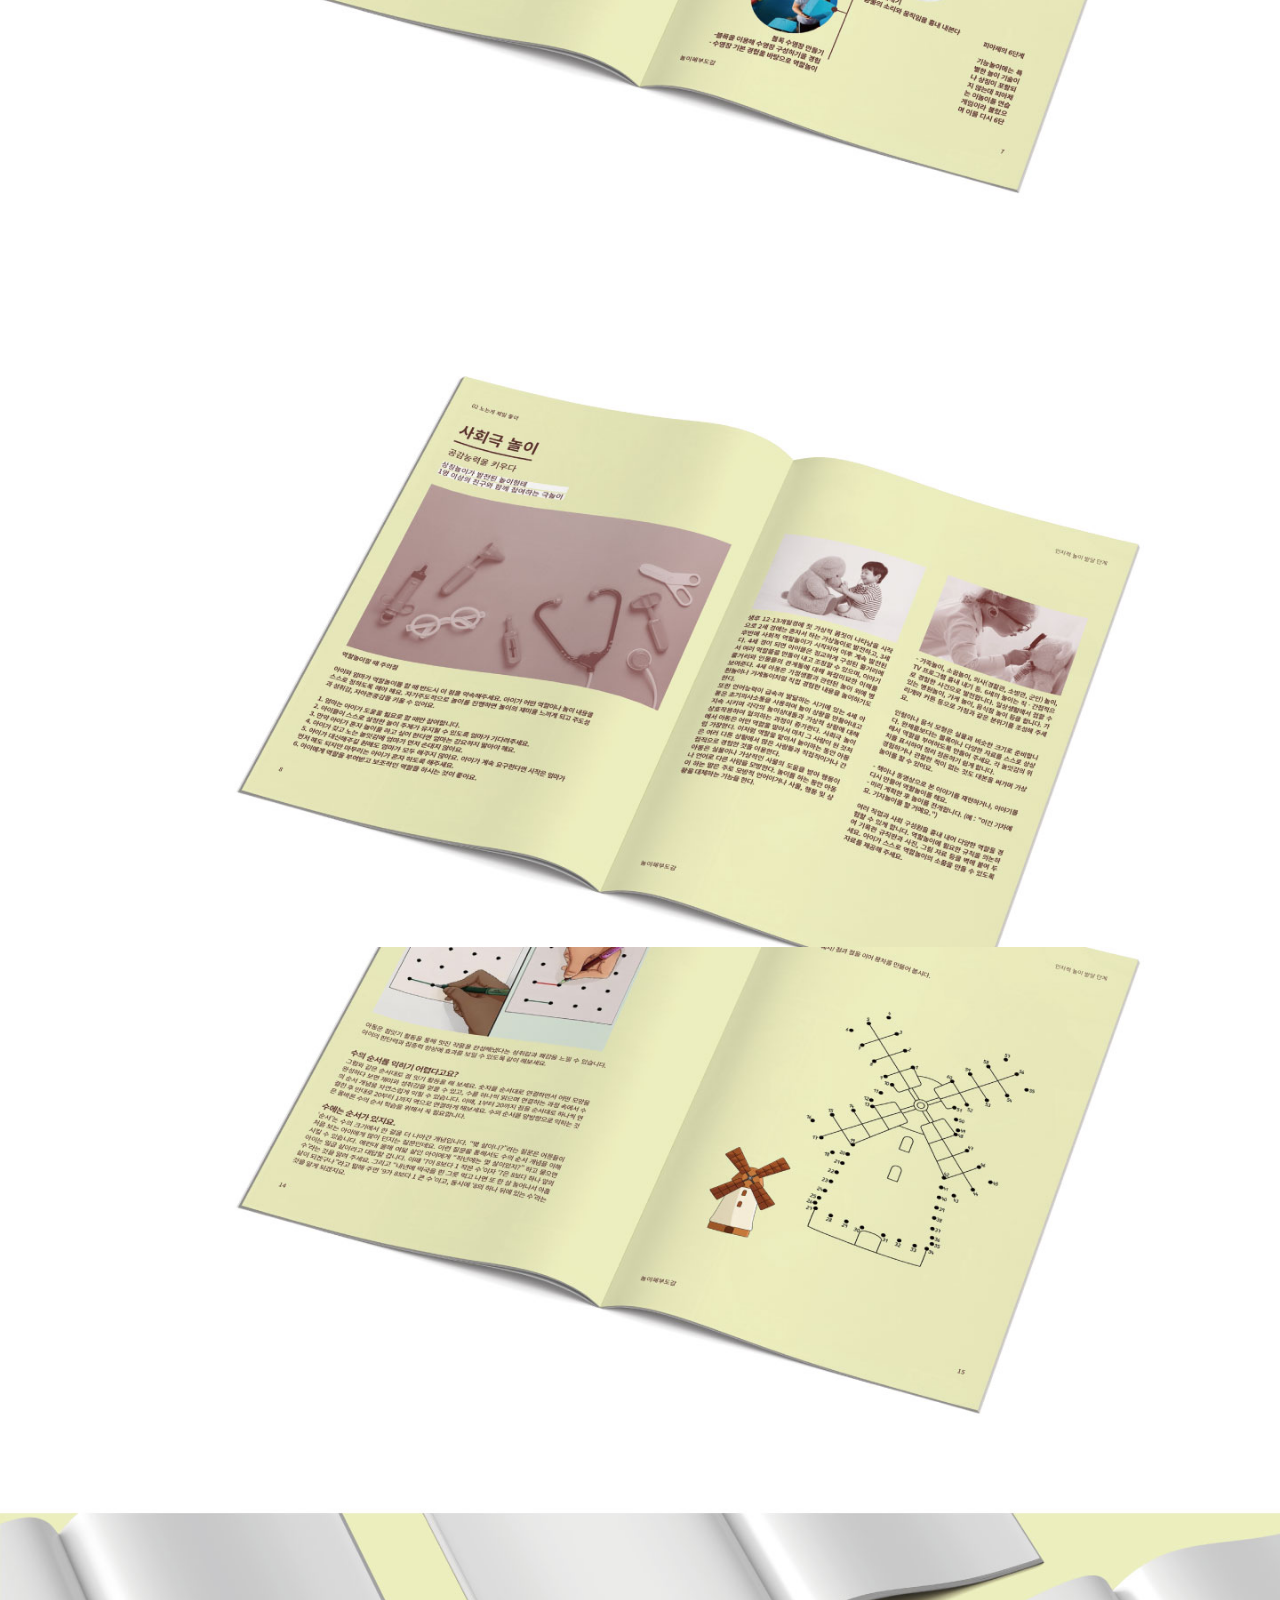
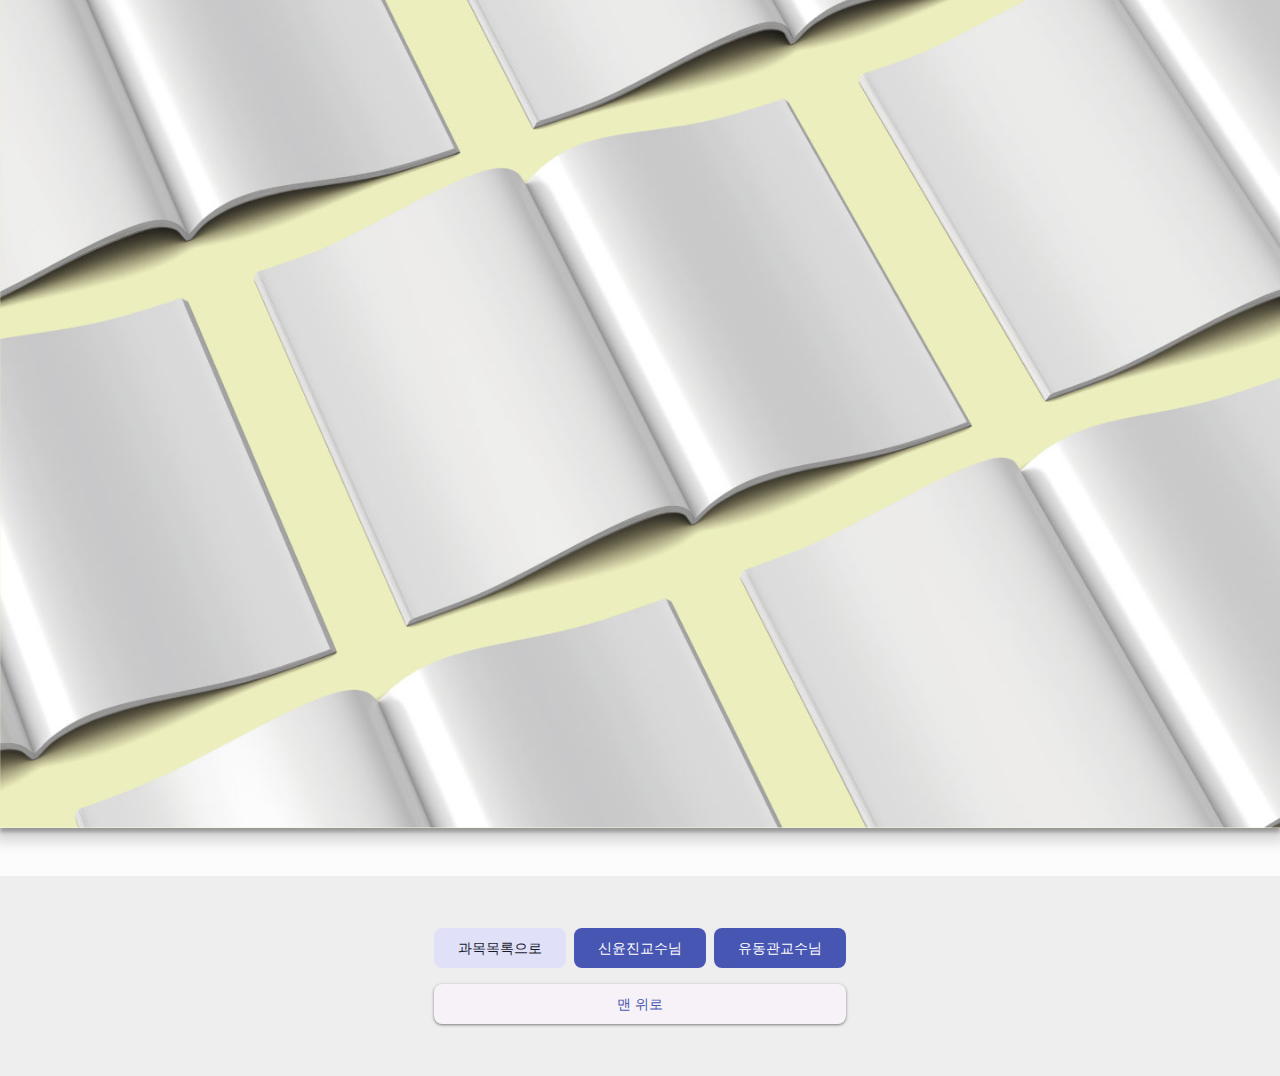
==== commit 567aab8e: "졸전 2차" ====
--- a/src/subject1/subject1.html
+++ b/src/subject1/subject1.html
@@ -27,15 +27,26 @@
             <!-- 절대 1개 파일의 용량이 100MB를 넘지 않도록 하시오. 이를 어겨 발생하는 모든 문제는 학생이 알아서 해결하시오. -->
             <!-- 1개 파일의 용량을 1MB 이하로 하시오. -->
             <!-- 비메오 영상 포맷 가이드라인 링크: https://help.vimeo.com/hc/en-us/articles/12426043233169-Video-and-audio-compression-guidelines -->
-            <img src="./assets/sliced_01.jpg" alt="" />
-            <img src="./assets/sliced_02.jpg" alt="" />
-            <img src="./assets/sliced_03.jpg" alt="" />
-            <img src="./assets/sliced_04.jpg" alt="" />
-            <img src="./assets/sliced_05.jpg" alt="" />
-            <img src="./assets/sliced_06.jpg" alt="" />
-            <img src="./assets/sliced_07.jpg" alt="" />
-            <img src="./assets/sliced_08.jpg" alt="" />
-            <img src="./assets/sliced_09.jpg" alt="" />
+            <img src="./assets/타이포_수정_01.jpg" alt="" />
+            <img src="./assets/타이포_수정_02.jpg" alt="" />
+            <img src="./assets/타이포_수정_03.jpg" alt="" />
+            <img src="./assets/타이포_수정_04.jpg" alt="" />
+            <img src="./assets/타이포_수정_05.jpg" alt="" />
+            <img src="./assets/타이포_수정_06.jpg" alt="" />
+            <img src="./assets/타이포_수정_07.jpg" alt="" />
+            <img src="./assets/타이포_수정_08.jpg" alt="" />
+            <img src="./assets/타이포_수정_09.jpg" alt="" />
+            <img src="./assets/타이포_수정_10.jpg" alt="" />
+            <img src="./assets/타이포_수정_11.jpg" alt="" />
+            <img src="./assets/타이포_수정_12.jpg" alt="" />
+            <img src="./assets/타이포_수정_13.jpg" alt="" />
+            <img src="./assets/타이포_수정_14.jpg" alt="" />
+            <img src="./assets/타이포_수정_15.jpg" alt="" />
+            <img src="./assets/타이포_수정_16.jpg" alt="" />
+            <img src="./assets/타이포_수정_17.jpg" alt="" />
+            <img src="./assets/타이포_수정_18.jpg" alt="" />
+            <img src="./assets/타이포_수정_19.jpg" alt="" />
+
             <!-- 비메오 영상 포맷 가이드라인 링크: https://help.vimeo.com/hc/en-us/articles/12426043233169-Video-and-audio-compression-guidelines -->
             <!-- 1개 파일의 용량을 1MB 이하로 하시오. -->
             <!-- 절대 1개 파일의 용량이 100MB를 넘지 않도록 하시오. 이를 어겨 발생하는 모든 문제는 학생이 알아서 해결하시오. -->
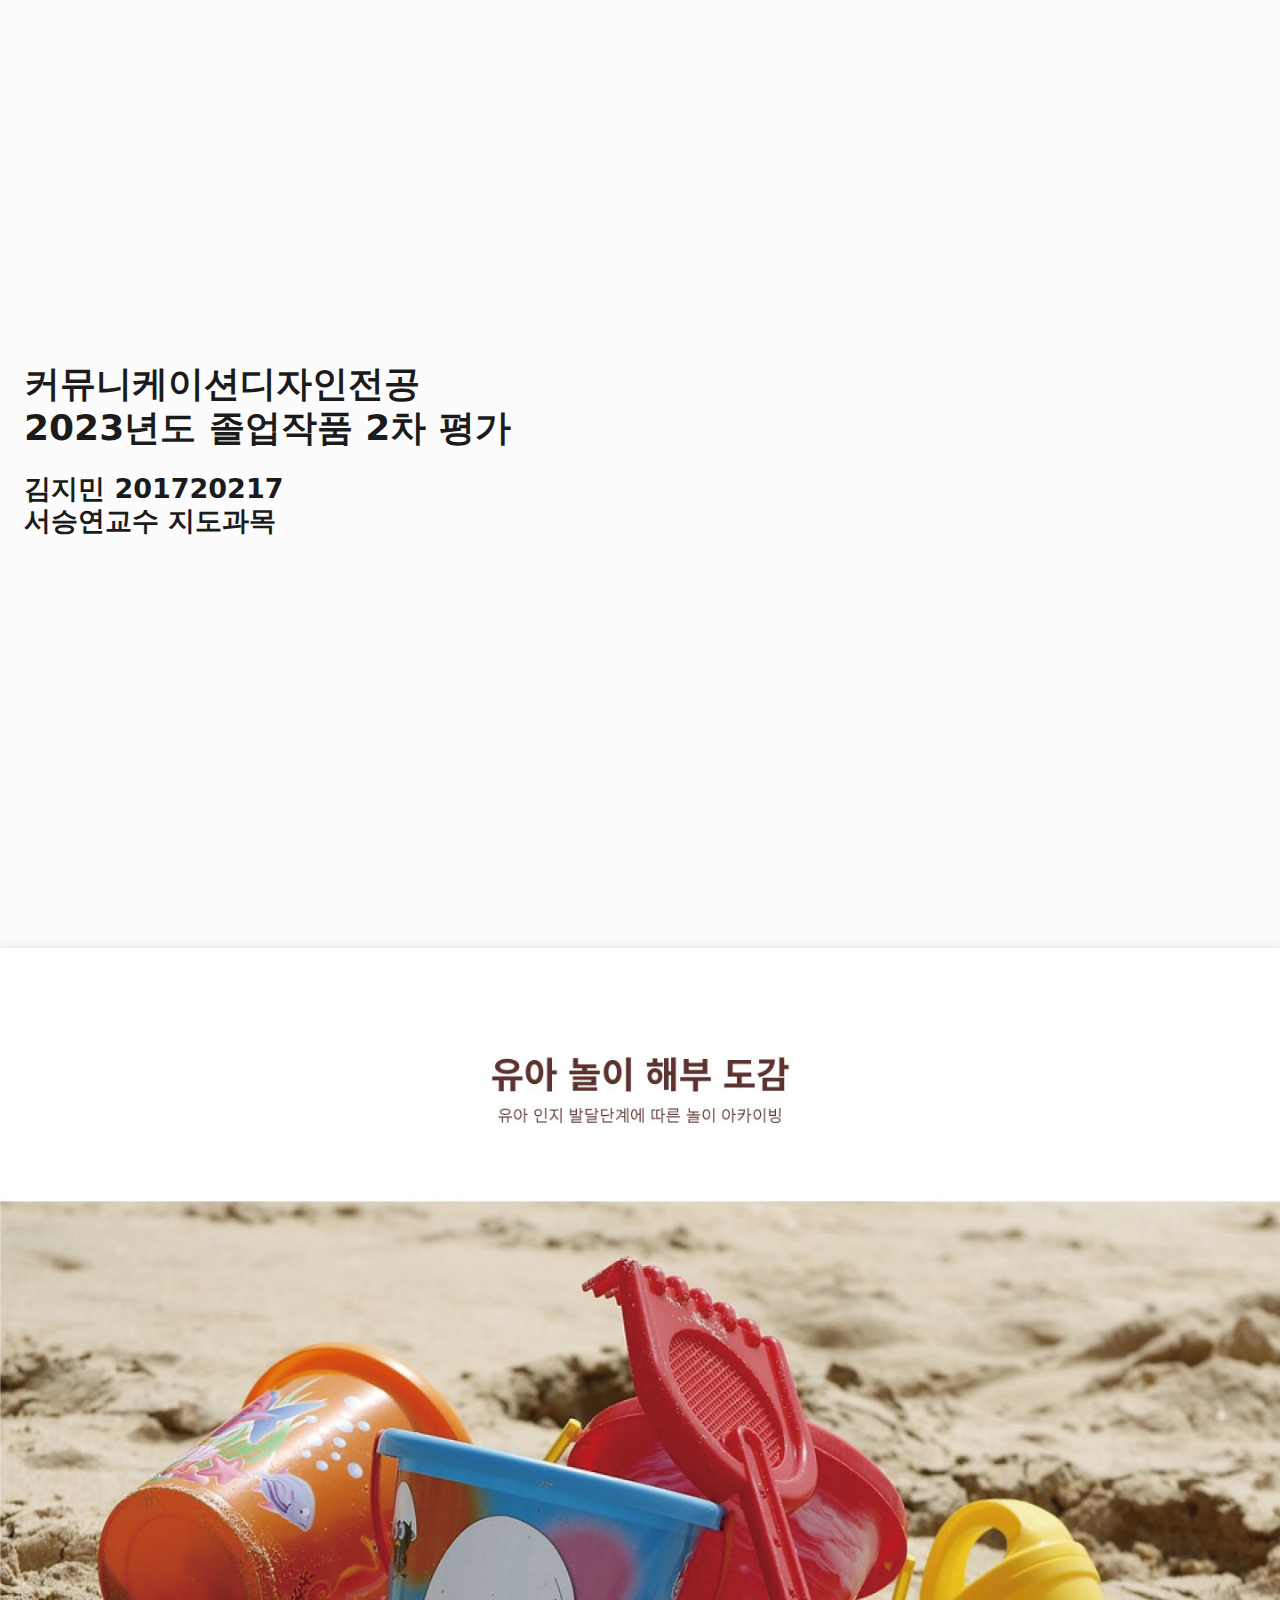
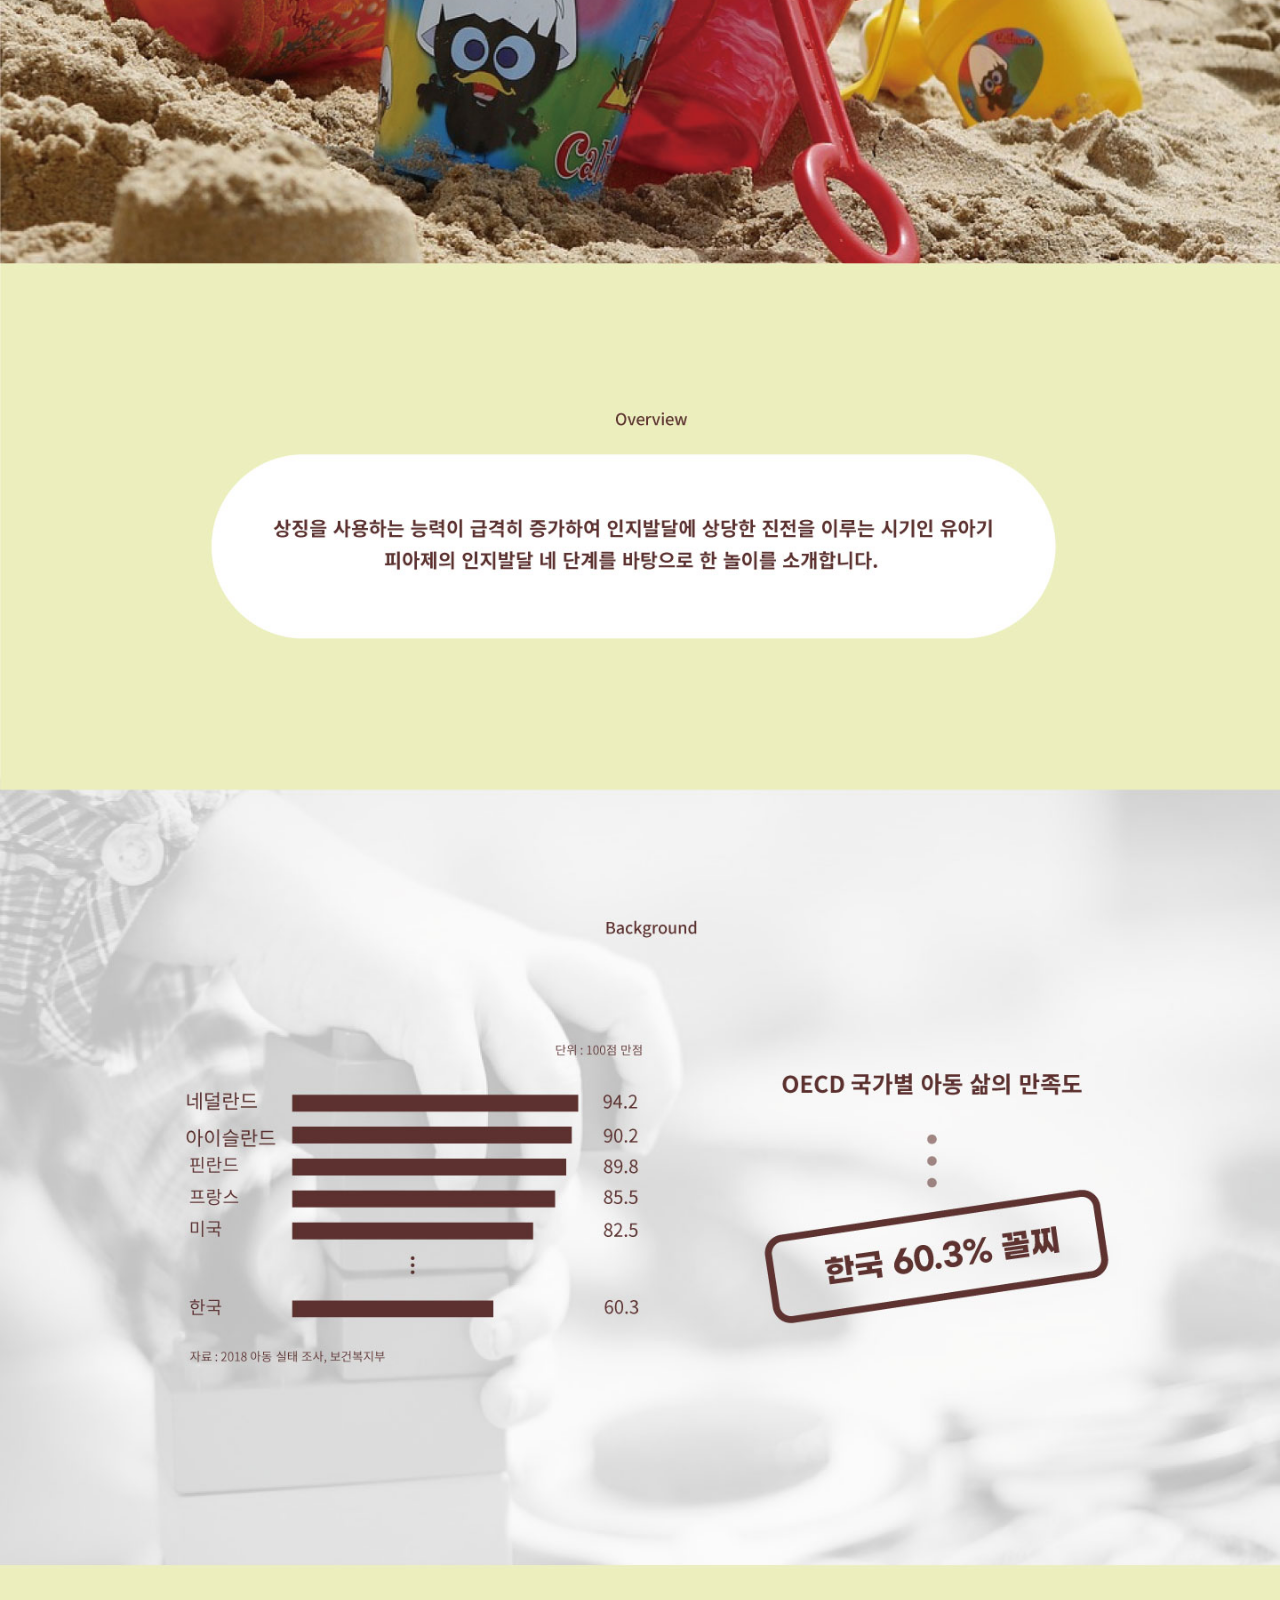
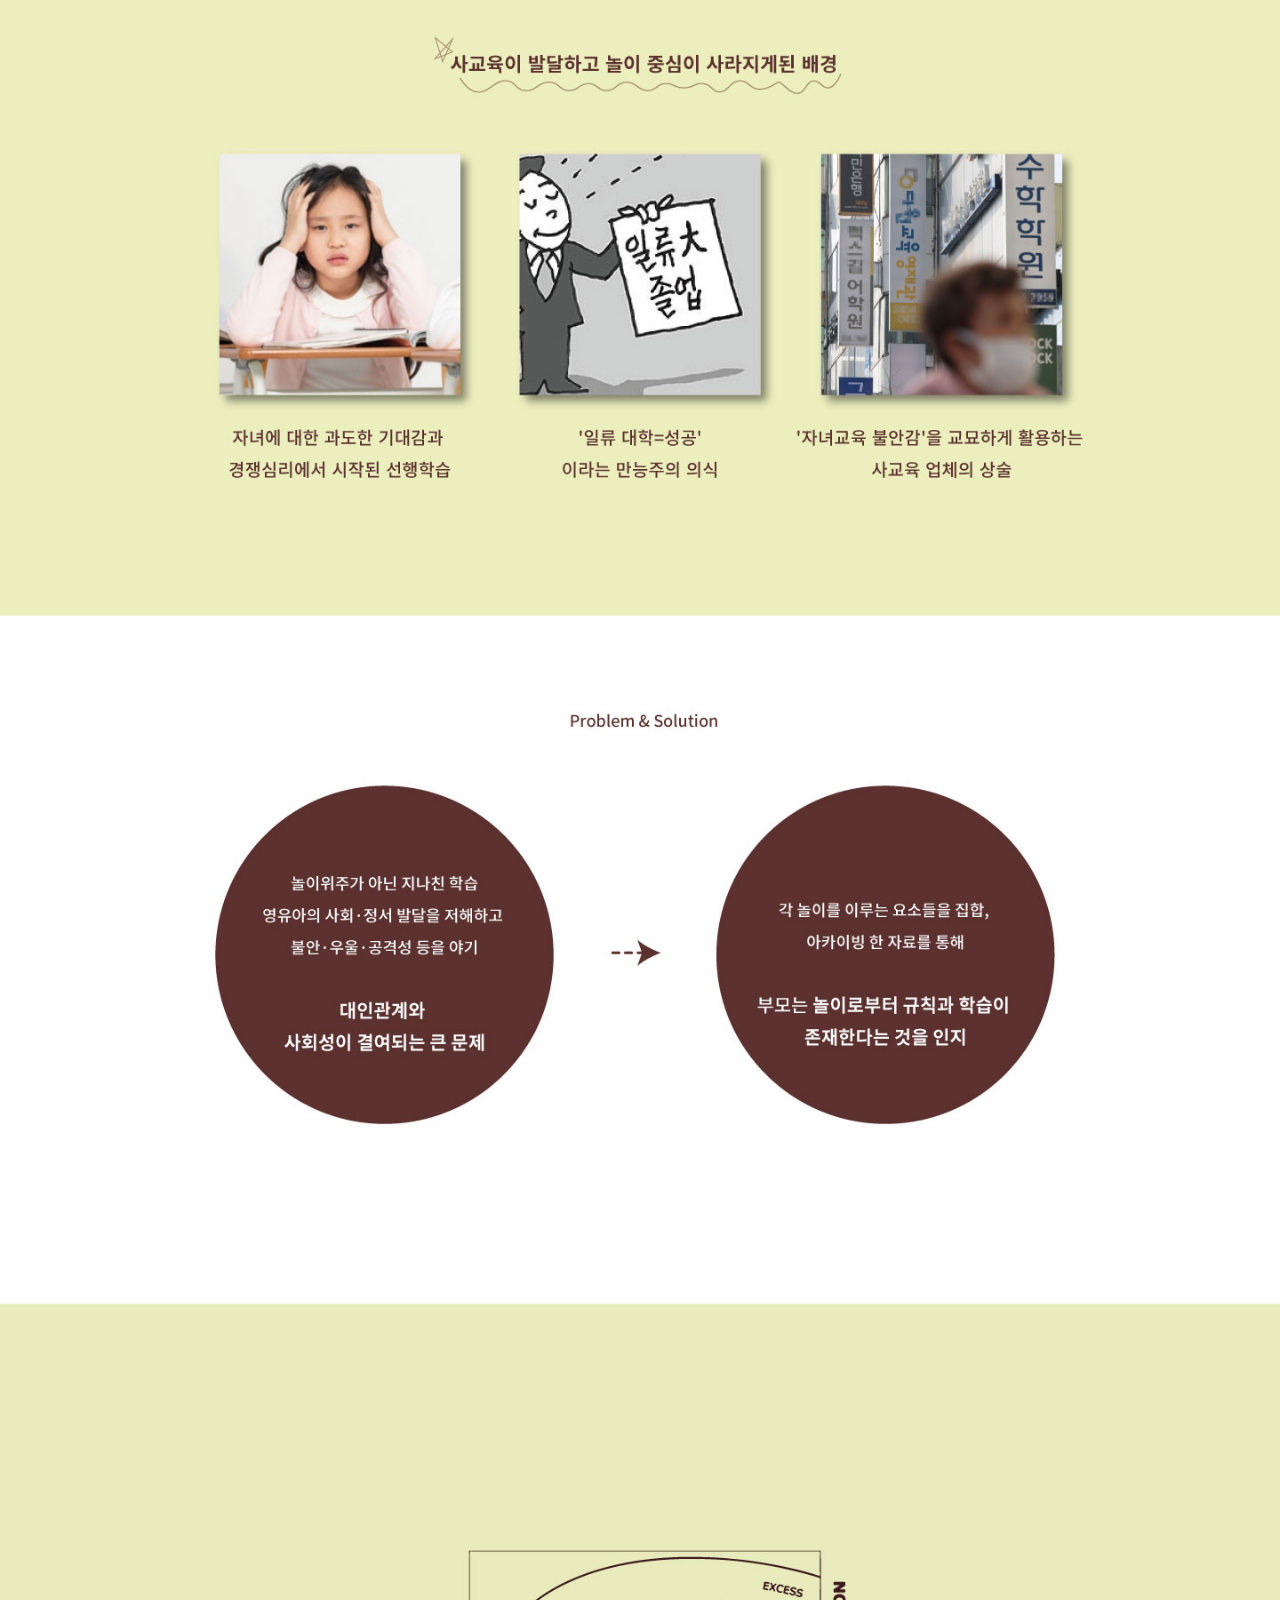
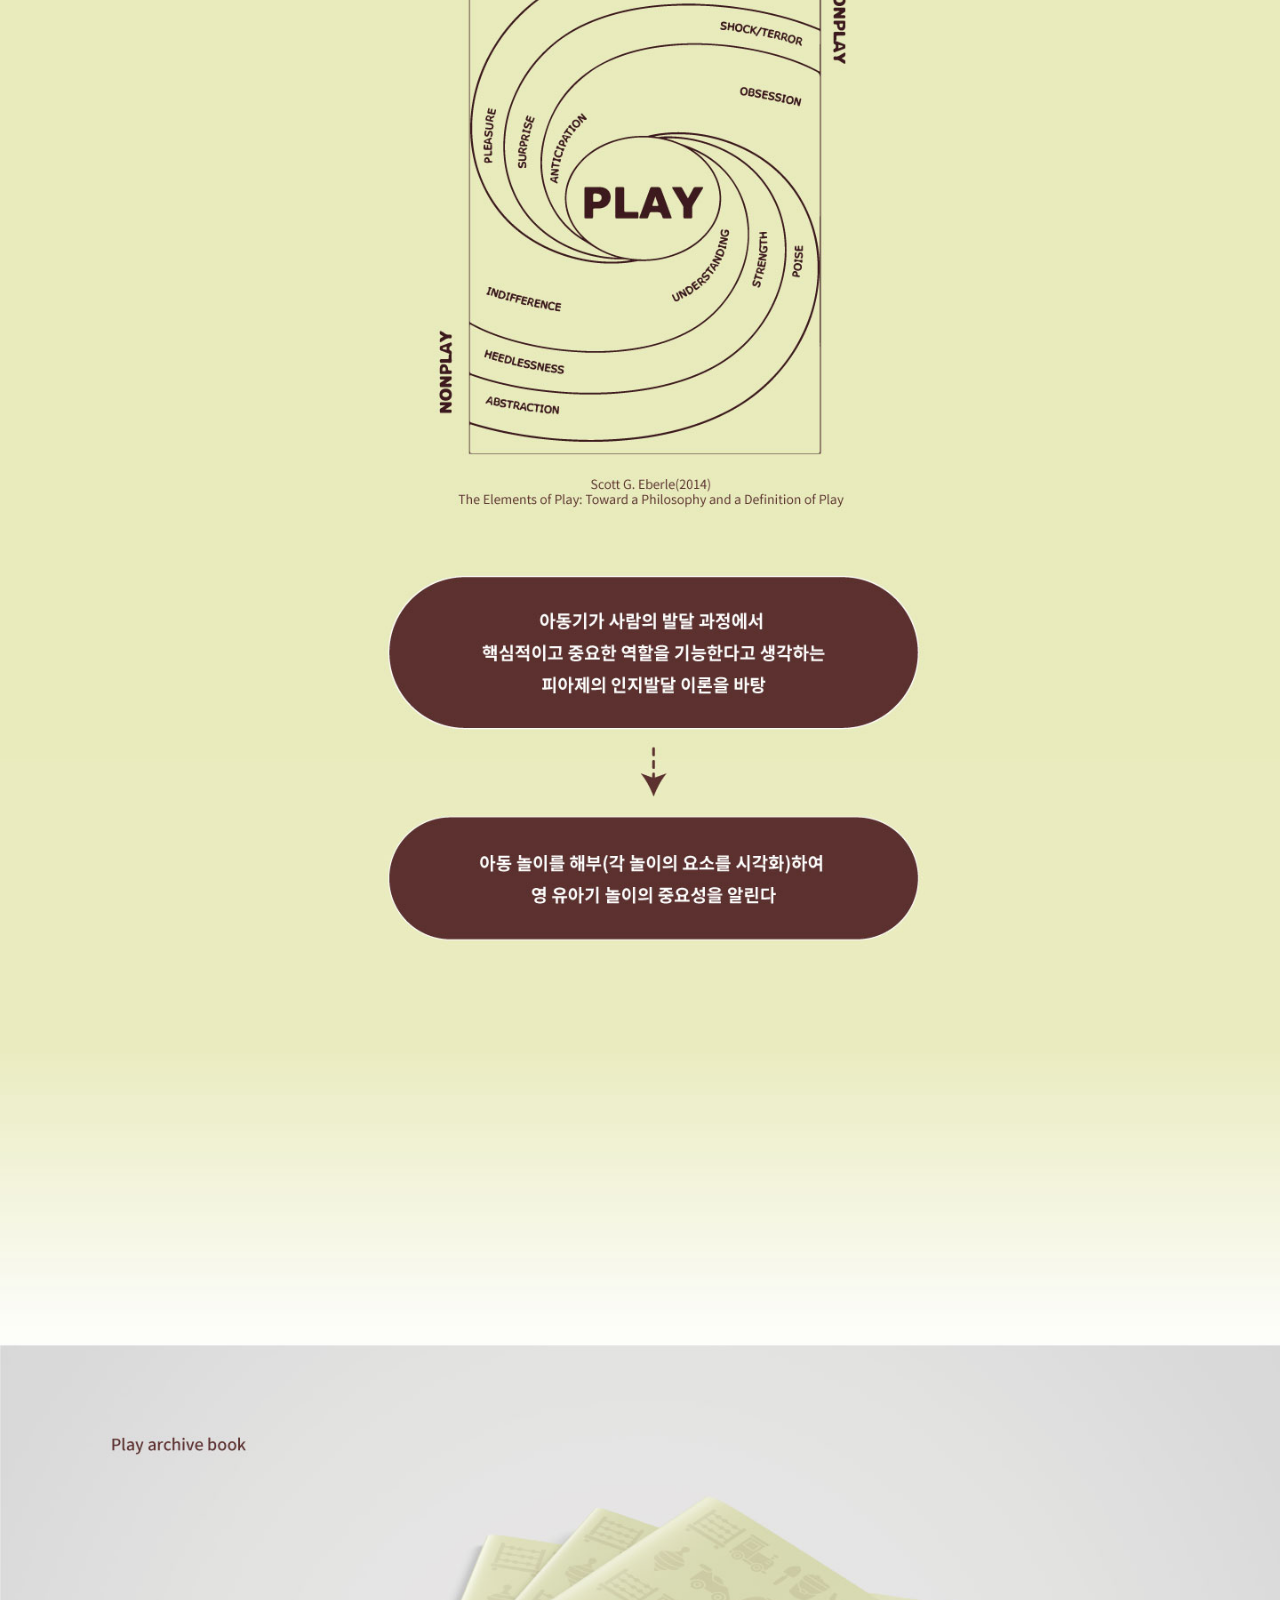
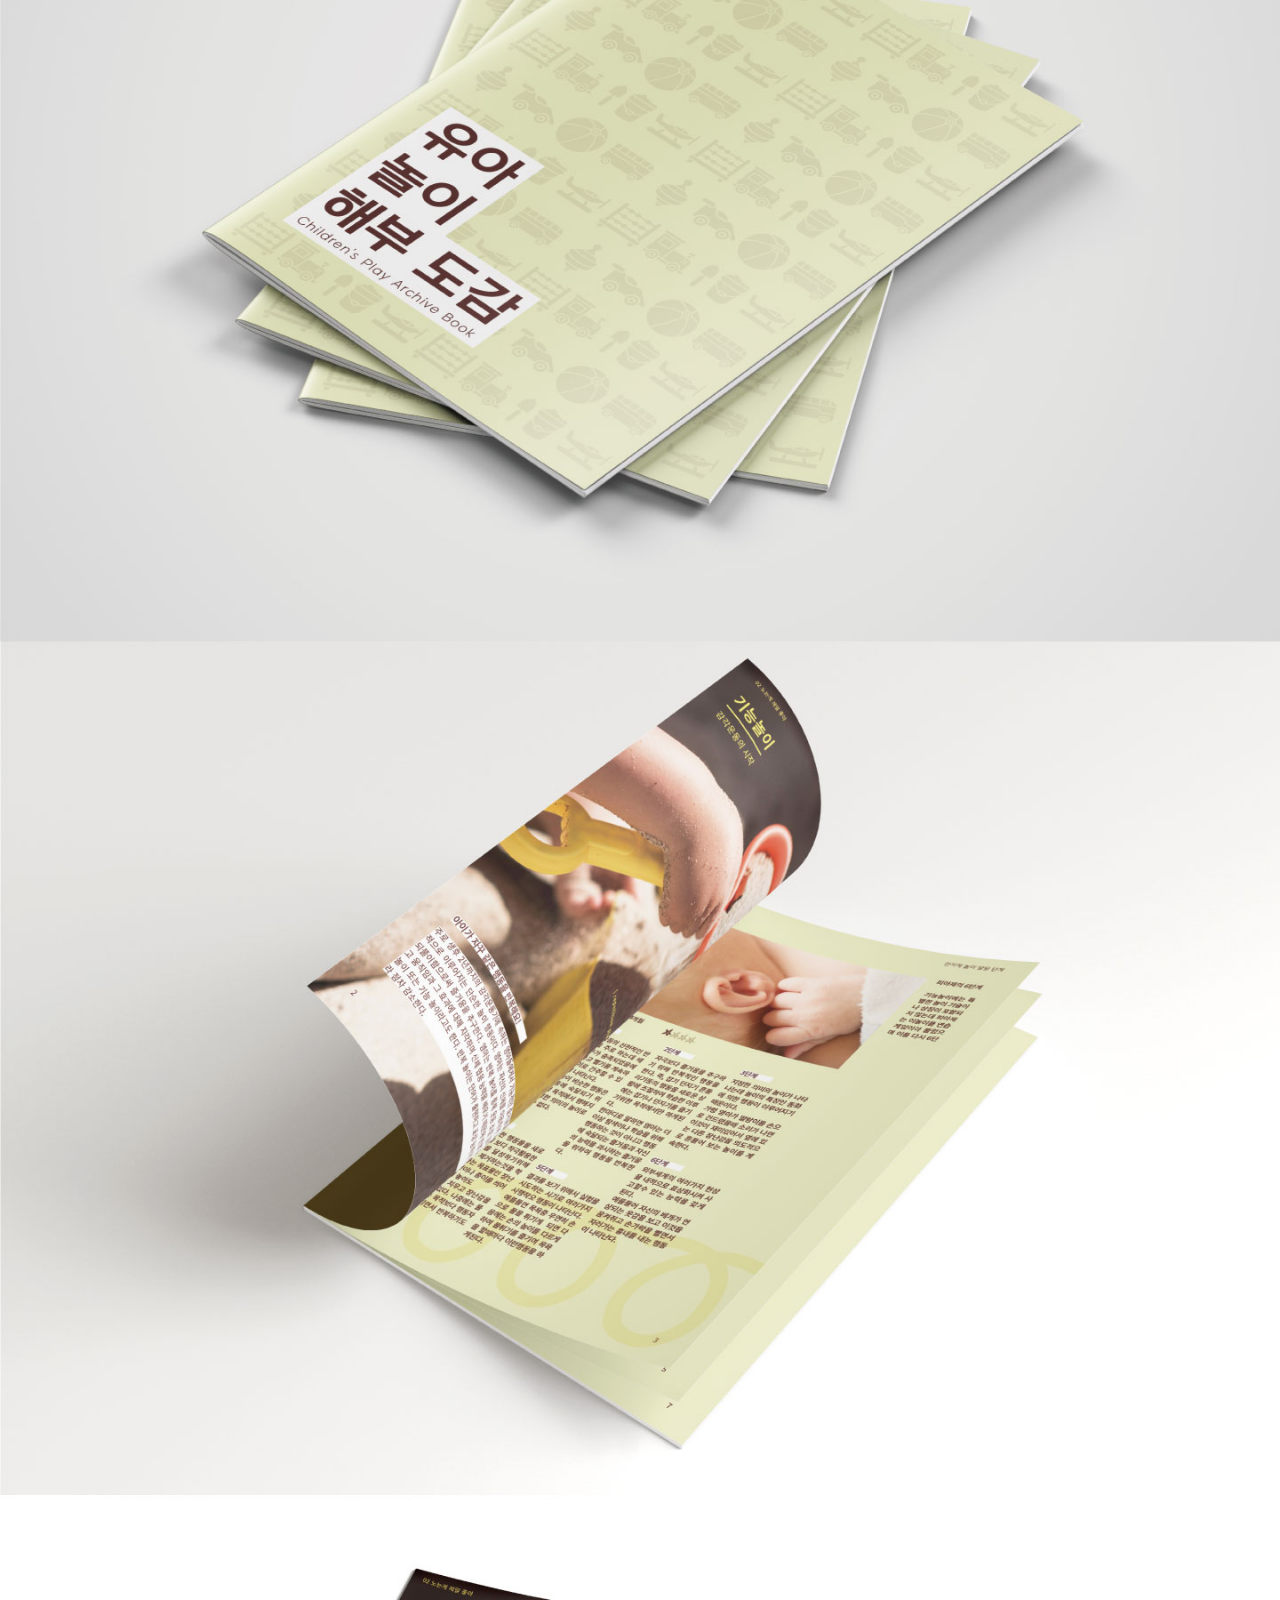
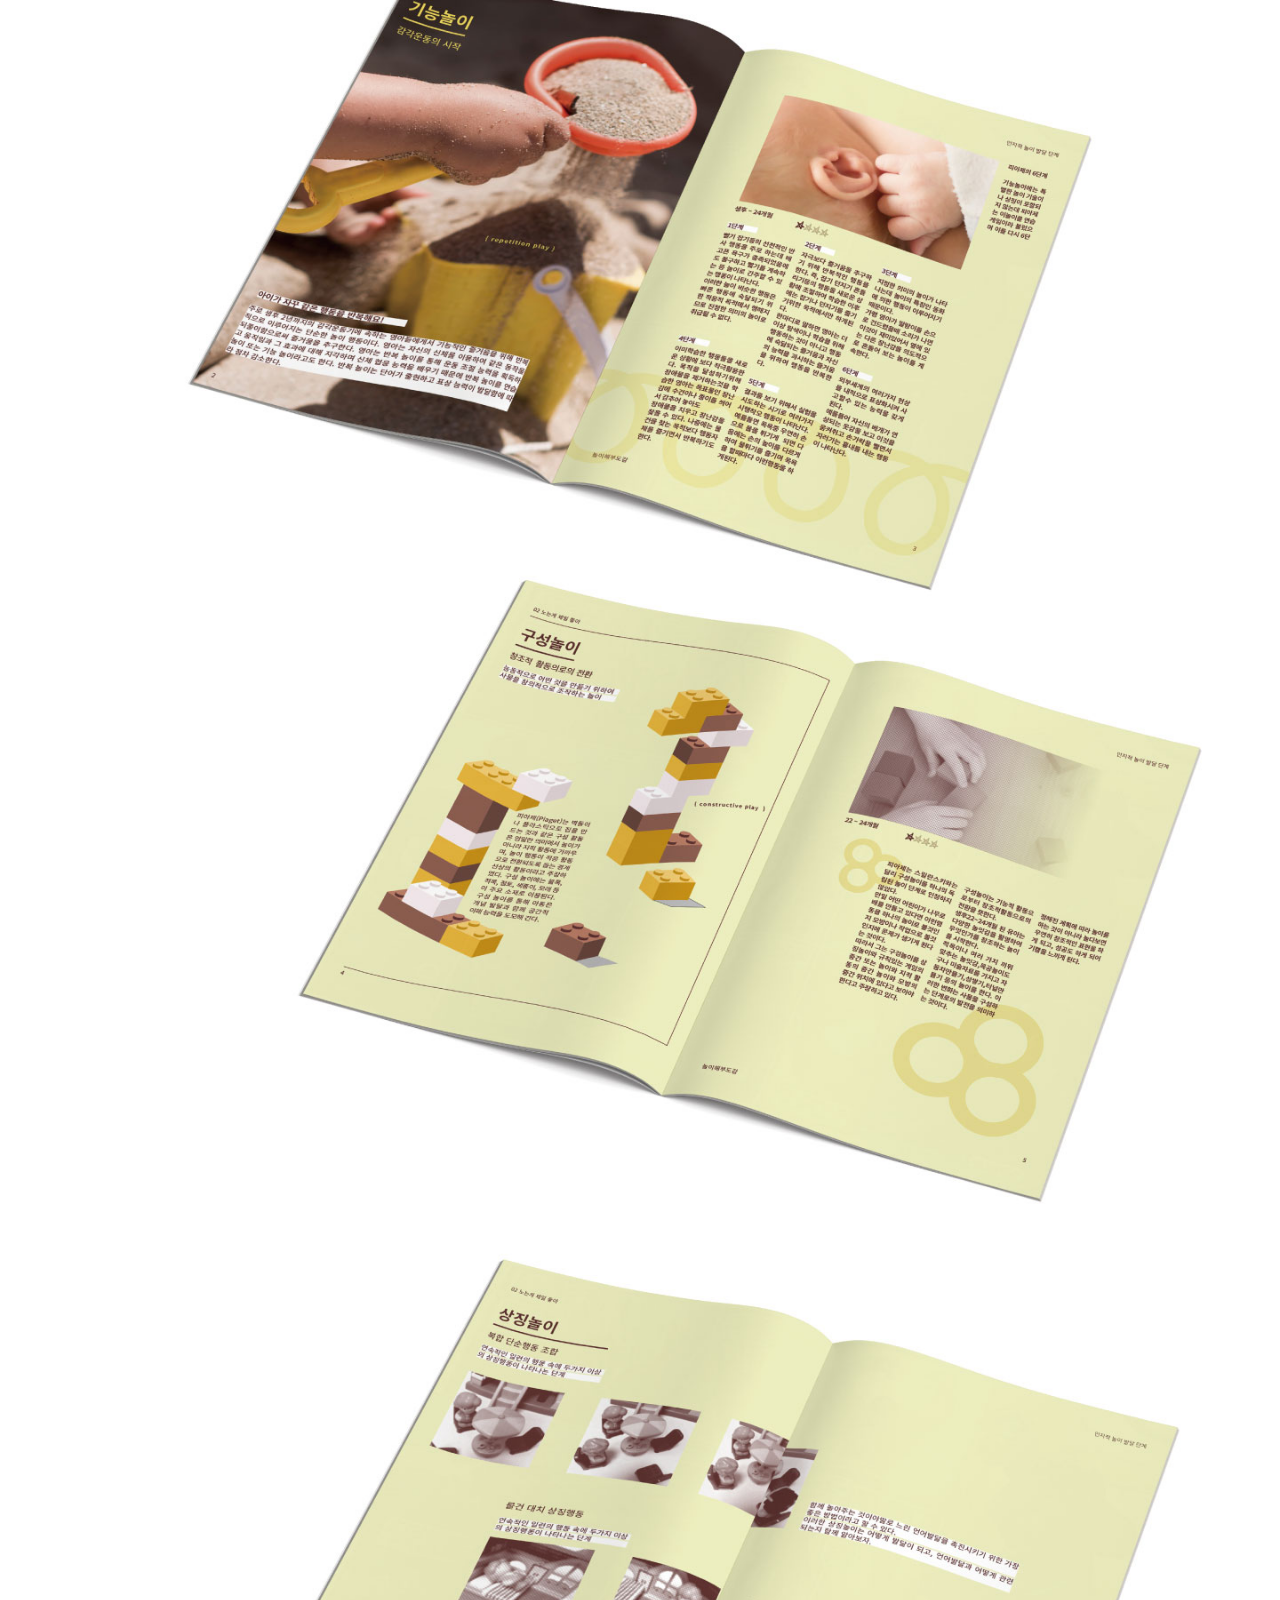
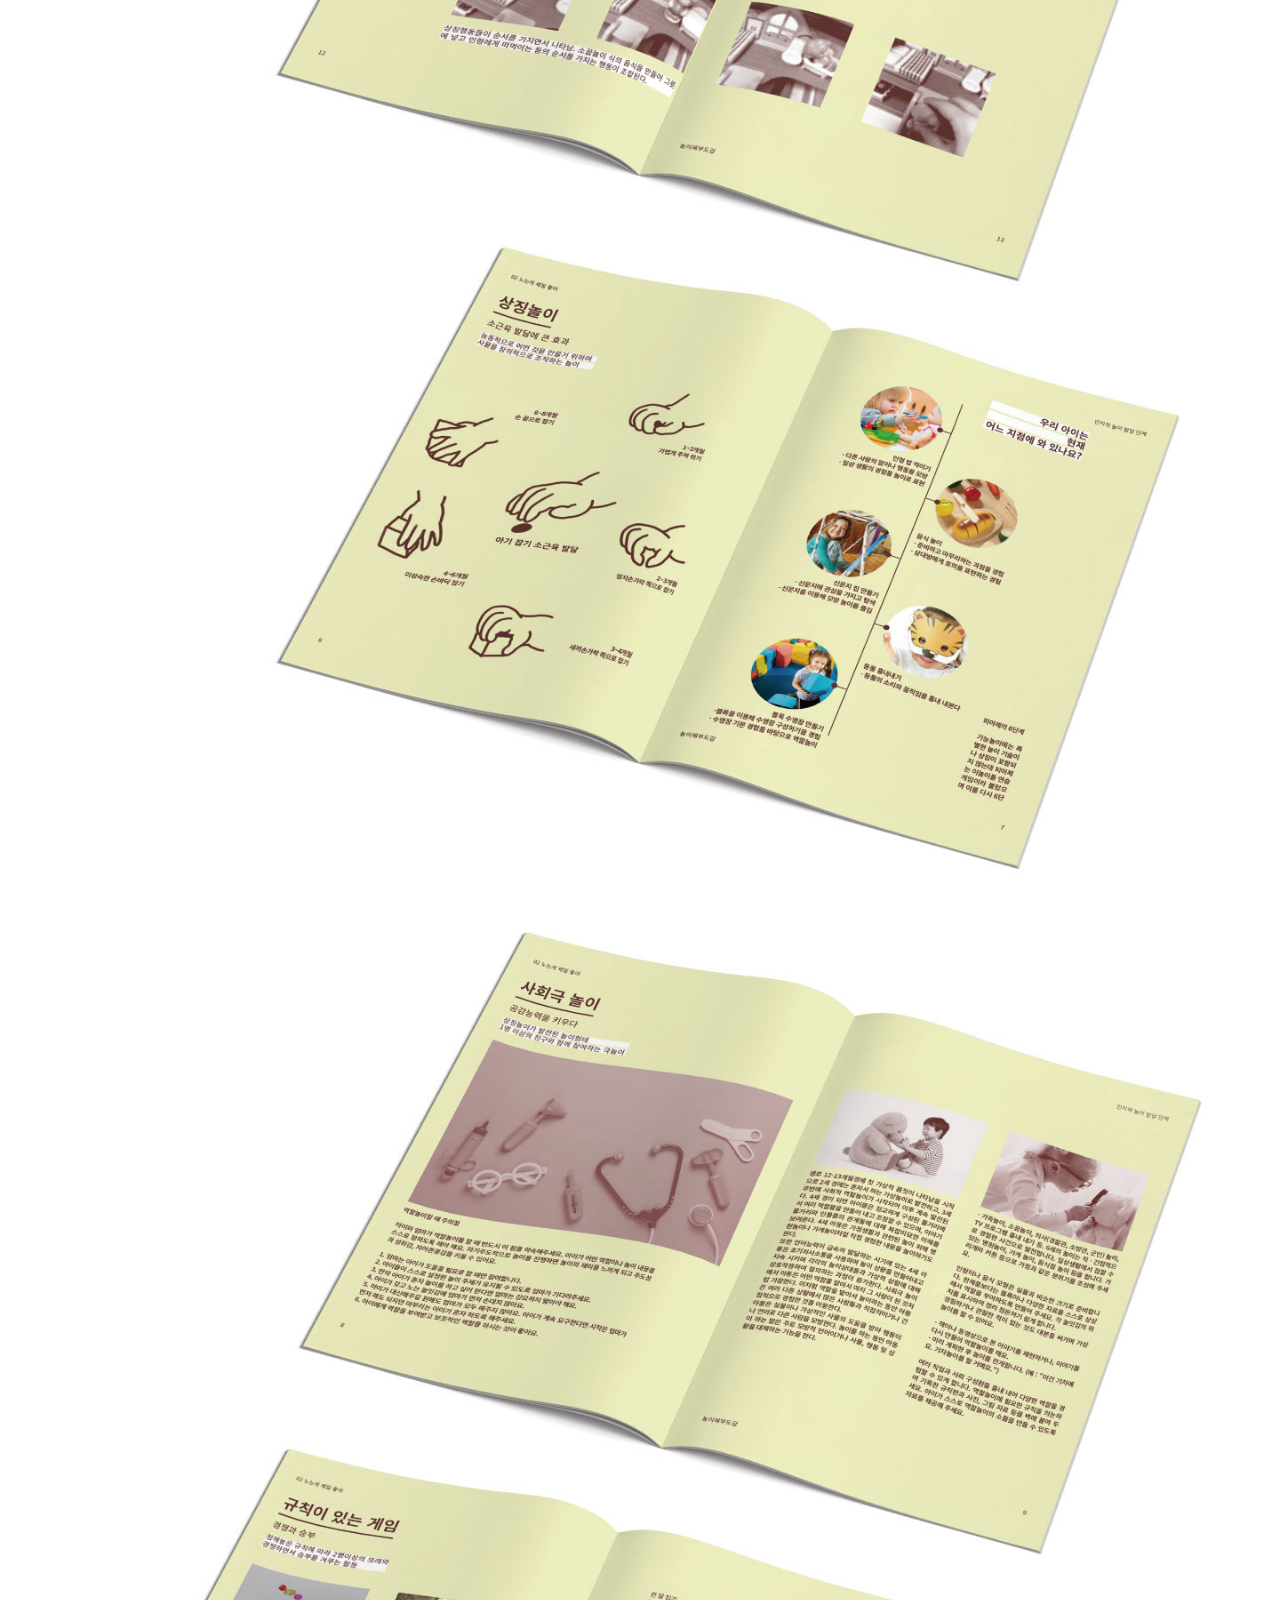
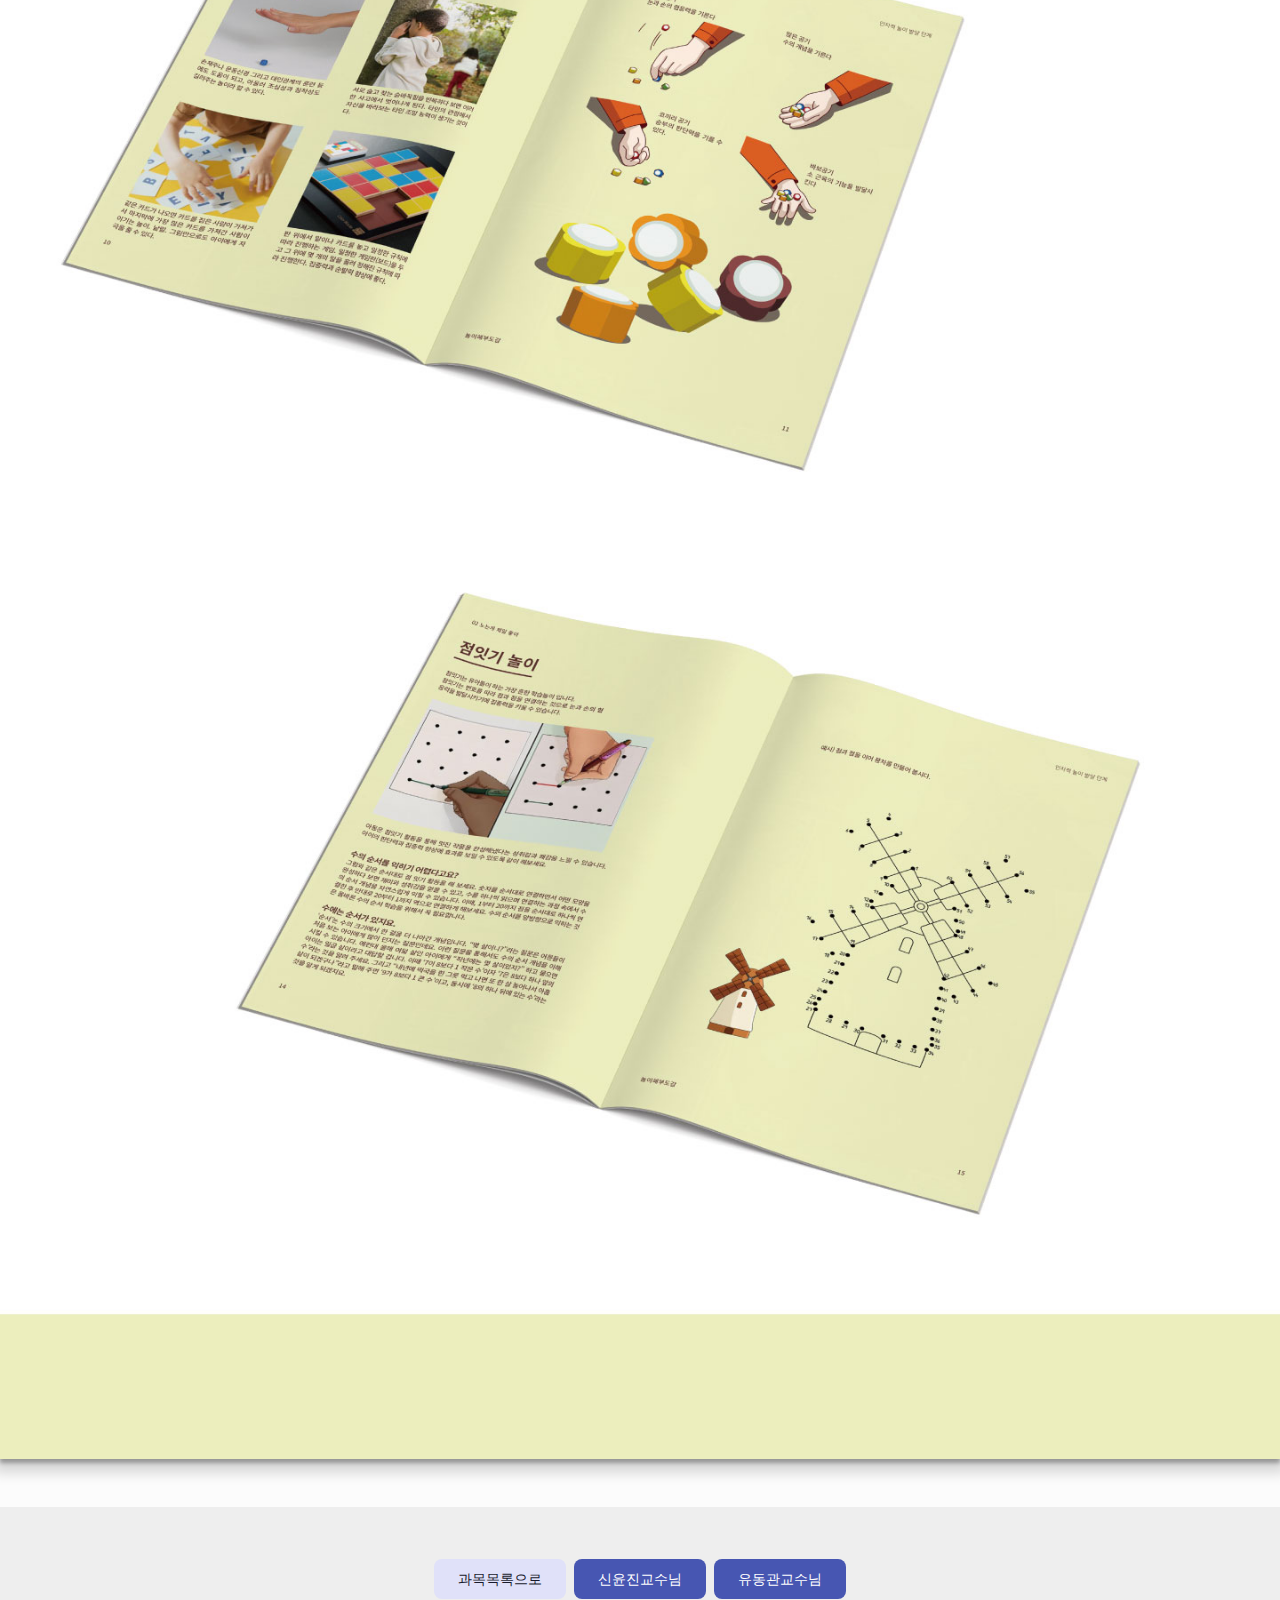
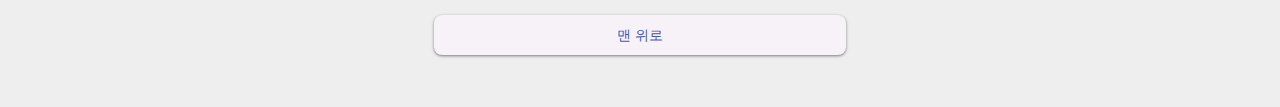
==== commit 513bee92: "타이포 수정" ====
--- a/src/subject1/subject1.html
+++ b/src/subject1/subject1.html
@@ -27,25 +27,23 @@
             <!-- 절대 1개 파일의 용량이 100MB를 넘지 않도록 하시오. 이를 어겨 발생하는 모든 문제는 학생이 알아서 해결하시오. -->
             <!-- 1개 파일의 용량을 1MB 이하로 하시오. -->
             <!-- 비메오 영상 포맷 가이드라인 링크: https://help.vimeo.com/hc/en-us/articles/12426043233169-Video-and-audio-compression-guidelines -->
-            <img src="./assets/타이포_수정_01.jpg" alt="" />
-            <img src="./assets/타이포_수정_02.jpg" alt="" />
-            <img src="./assets/타이포_수정_03.jpg" alt="" />
-            <img src="./assets/타이포_수정_04.jpg" alt="" />
-            <img src="./assets/타이포_수정_05.jpg" alt="" />
-            <img src="./assets/타이포_수정_06.jpg" alt="" />
-            <img src="./assets/타이포_수정_07.jpg" alt="" />
-            <img src="./assets/타이포_수정_08.jpg" alt="" />
-            <img src="./assets/타이포_수정_09.jpg" alt="" />
-            <img src="./assets/타이포_수정_10.jpg" alt="" />
-            <img src="./assets/타이포_수정_11.jpg" alt="" />
-            <img src="./assets/타이포_수정_12.jpg" alt="" />
-            <img src="./assets/타이포_수정_13.jpg" alt="" />
-            <img src="./assets/타이포_수정_14.jpg" alt="" />
-            <img src="./assets/타이포_수정_15.jpg" alt="" />
-            <img src="./assets/타이포_수정_16.jpg" alt="" />
-            <img src="./assets/타이포_수정_17.jpg" alt="" />
-            <img src="./assets/타이포_수정_18.jpg" alt="" />
-            <img src="./assets/타이포_수정_19.jpg" alt="" />
+            <img src="./assets/타이포_3번째_01.jpg" alt="" />
+            <img src="./assets/타이포_3번째_02.jpg" alt="" />
+            <img src="./assets/타이포_3번째_03.jpg" alt="" />
+            <img src="./assets/타이포_3번째_04.jpg" alt="" />
+            <img src="./assets/타이포_3번째_05.jpg" alt="" />
+            <img src="./assets/타이포_3번째_06.jpg" alt="" />
+            <img src="./assets/타이포_3번째_07.jpg" alt="" />
+            <img src="./assets/타이포_3번째_08.jpg" alt="" />
+            <img src="./assets/타이포_3번째_09.jpg" alt="" />
+            <img src="./assets/타이포_3번째_10.jpg" alt="" />
+            <img src="./assets/타이포_3번째_11.jpg" alt="" />
+            <img src="./assets/타이포_3번째_12.jpg" alt="" />
+            <img src="./assets/타이포_3번째_13.jpg" alt="" />
+            <img src="./assets/타이포_3번째_14.jpg" alt="" />
+            <img src="./assets/타이포_3번째_15.jpg" alt="" />
+            <img src="./assets/타이포_3번째_16.jpg" alt="" />
+            <img src="./assets/타이포_3번째_17.jpg" alt="" />
 
             <!-- 비메오 영상 포맷 가이드라인 링크: https://help.vimeo.com/hc/en-us/articles/12426043233169-Video-and-audio-compression-guidelines -->
             <!-- 1개 파일의 용량을 1MB 이하로 하시오. -->
